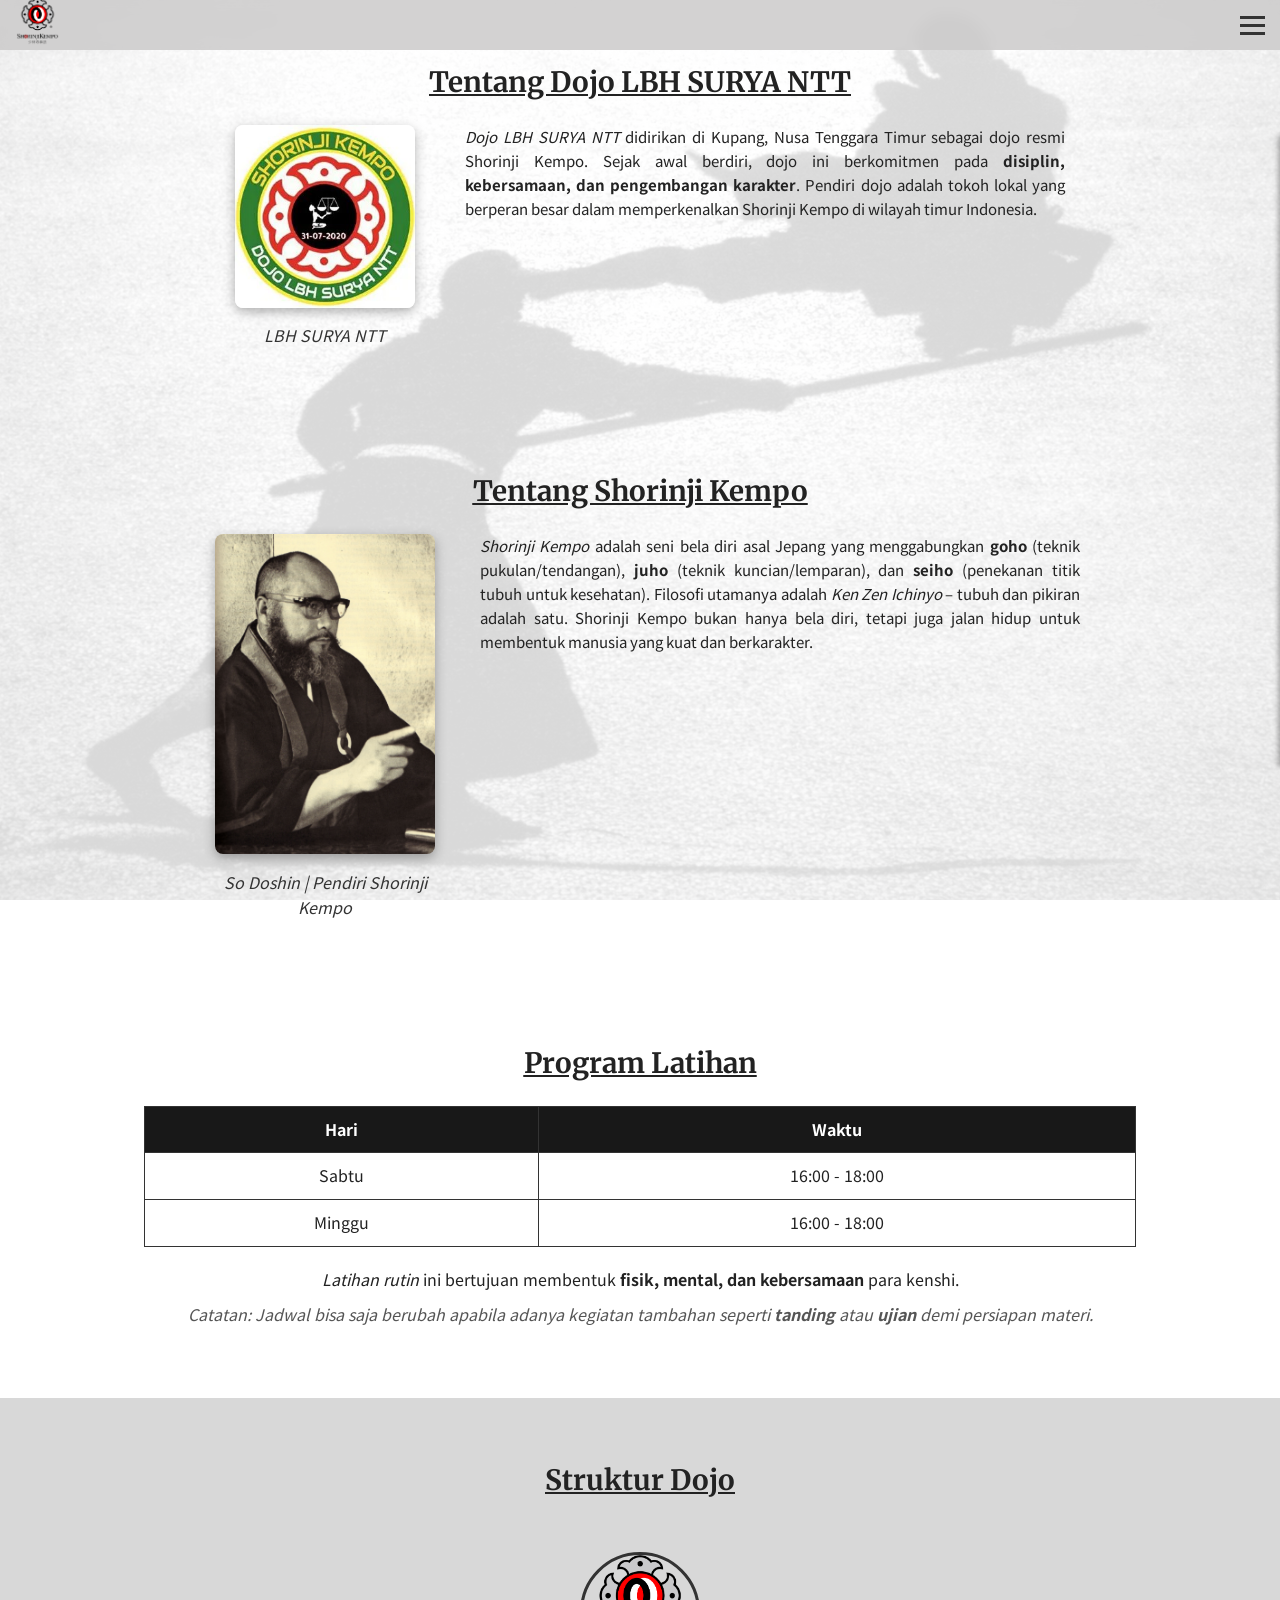
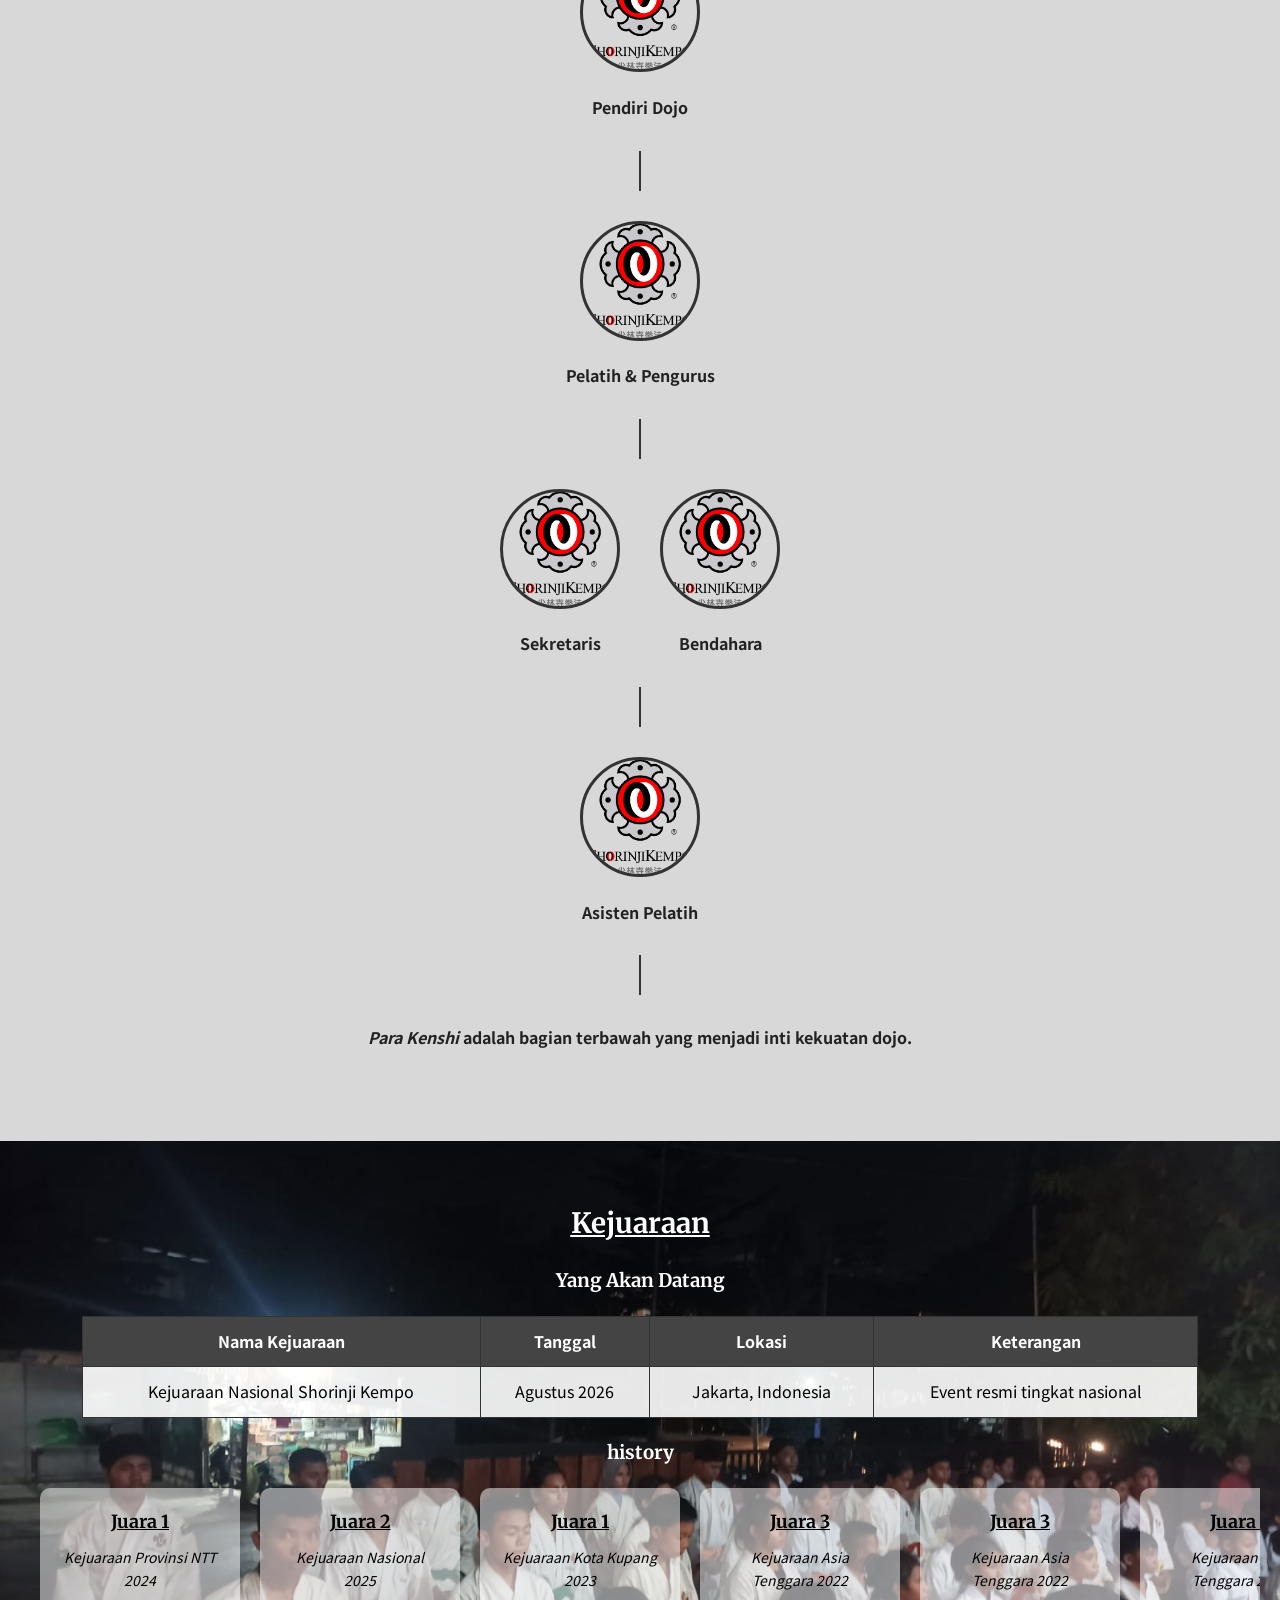
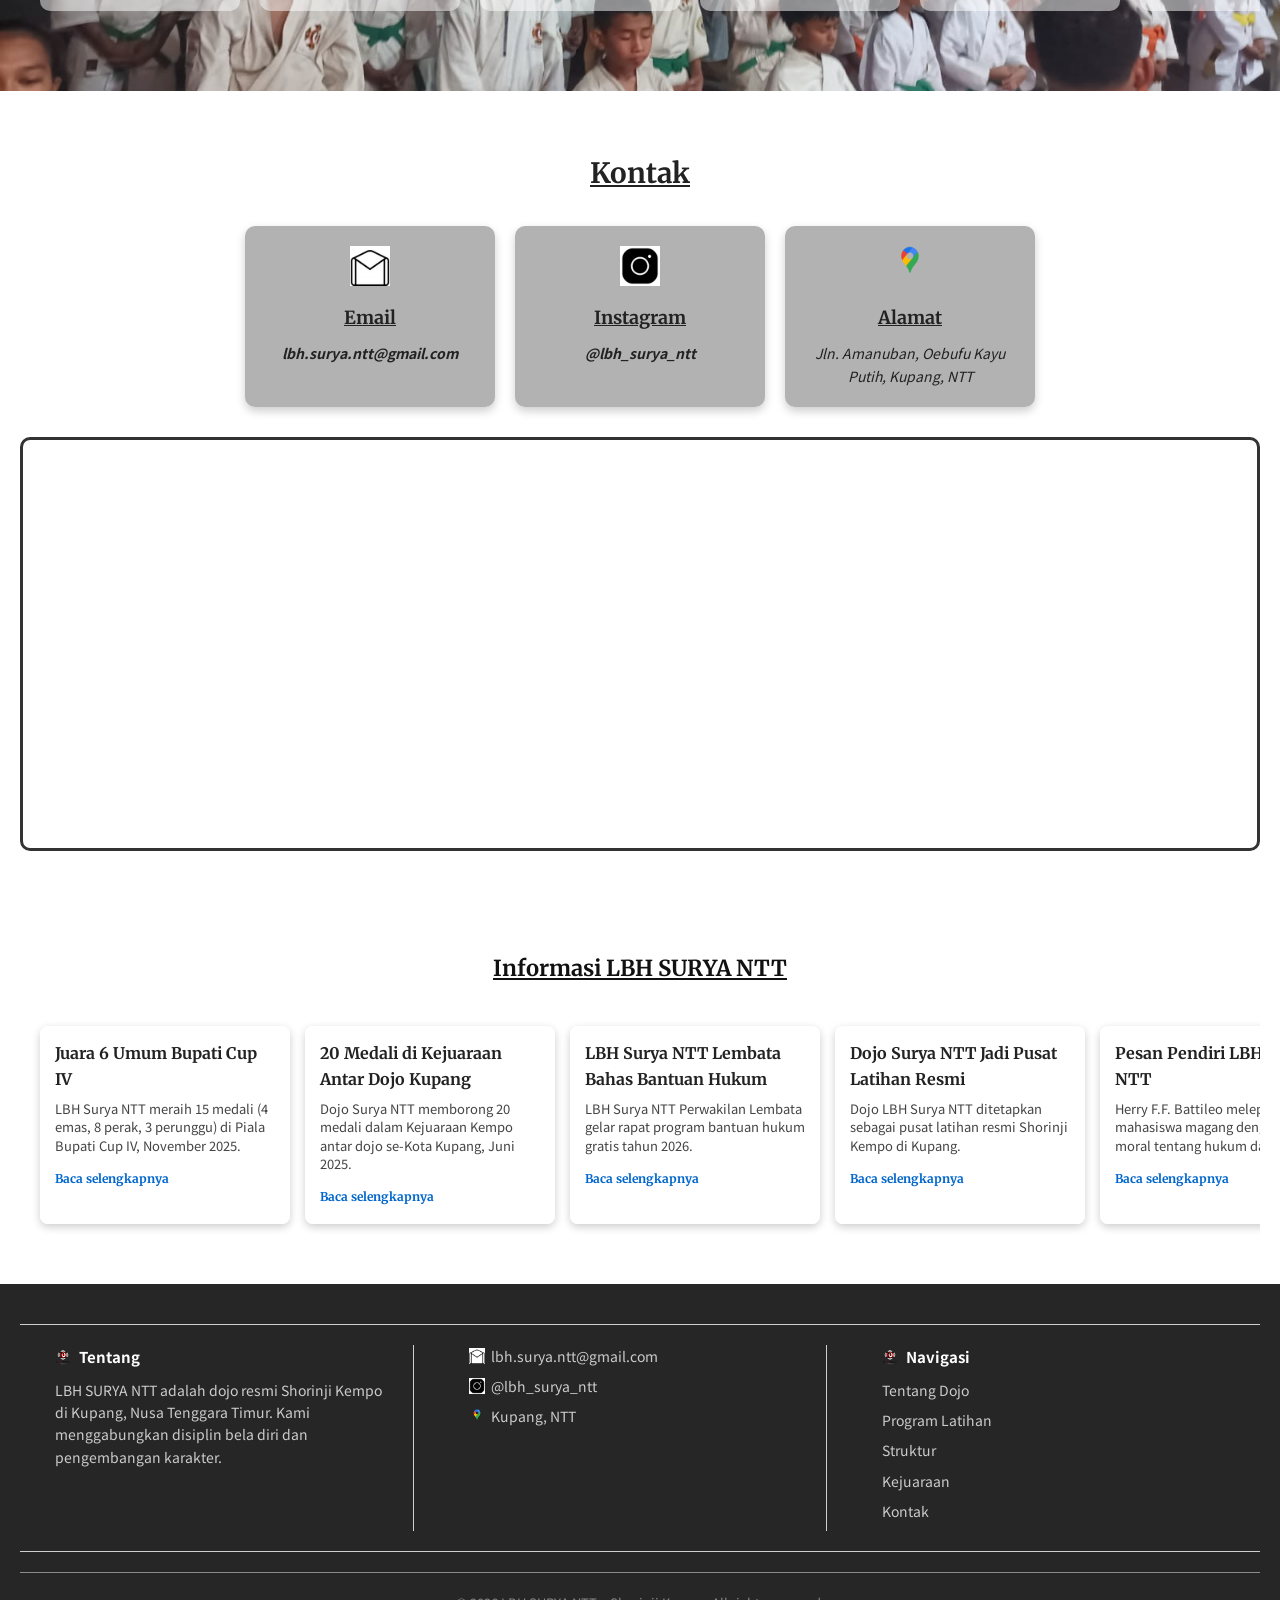
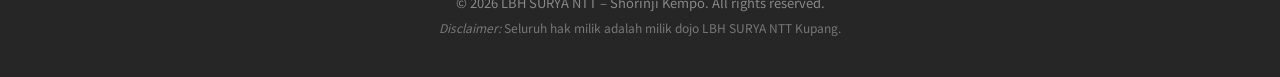
==== explore_dojo.html @ 1b609e1d "Upload web dojo LBH SURYA NTT" ====
<!DOCTYPE html>
<html lang="id">
<head>
  <meta charset="UTF-8">
  <meta name="viewport" content="width=device-width, initial-scale=1.0">
  <title>Explore Dojo - LBH SURYA NTT</title>
  <!-- SEO & Branding -->
<meta name="description" content="Dojo LBH SURYA NTT — Dojo resmi Shorinji Kempo di Kupang, Nusa Tenggara Timur. Showcase prestasi kejuaraan, latihan bela diri, filosofi Ken Zen Ichinyo, dan pengembangan karakter." />
<meta name="keywords" content="Dojo LBH SURYA NTT, Shorinji Kempo Kupang, Bela Diri NTT, Ken Zen Ichinyo, Kejuaraan Kempo, Latihan Bela Diri, Kupang, Nusa Tenggara Timur, Dojo Resmi, LBH Surya NTT" />
<meta name="author" content="LBH SURYA NTT Dojo" />
<meta name="robots" content="index, follow" />

<!-- SEO & Branding -->
<meta name="description" content="Dojo LBH SURYA NTT — Dojo resmi Shorinji Kempo di Kupang, Nusa Tenggara Timur. Showcase prestasi kejuaraan, latihan bela diri, filosofi Ken Zen Ichinyo, dan pengembangan karakter." />
<meta name="keywords" content="Dojo LBH SURYA NTT, Shorinji Kempo Kupang,shorinji kempo, Bela Diri NTT, Ken Zen Ichinyo, Kejuaraan Kempo, Latihan Bela Diri, Kupang, Nusa Tenggara Timur, LBH Surya NTT" />
<meta name="author" content="LBH SURYA NTT Dojo" />
<meta name="robots" content="index, follow" />

<!-- Open Graph -->
<meta property="og:title" content="Dojo LBH SURYA NTT | Shorinji Kempo Kupang" />
<meta property="og:description" content="Dojo resmi Shorinji Kempo di Kupang, NTT. Fokus pada disiplin, kebersamaan, pengembangan karakter, dan prestasi." />
<meta property="og:image" content="https://dojo-lbh-surya-ntt.github.io/assets/lbh_logo.jpg" />
<meta property="og:url" content="https://dojo-lbh-surya-ntt.github.io/" />
<meta property="og:type" content="website" />
<meta property="og:locale" content="id_ID" />
<meta property="og:site_name" content="Dojo LBH SURYA NTT" />

<!-- Twitter Card -->
<meta name="twitter:card" content="summary_large_image" />
<meta name="twitter:title" content="Dojo LBH SURYA NTT | Shorinji Kempo Kupang" />
<meta name="twitter:description" content="Dojo resmi Shorinji Kempo di Kupang, NTT. Latihan bela diri, filosofi Ken Zen Ichinyo, dan prestasi kejuaraan." />
<meta name="twitter:image" content="https://lbh-surya-ntt.github.io/assets/logo-lbh.png" />
<meta name="twitter:site" content="@LBHSURYA_NTT" />
<meta name="twitter:creator" content="@LBHSURYA_NTT" />

<!-- Lokasi Fisik -->
<meta name="geo.region" content="ID-NTT" />
<meta name="geo.placename" content="Kupang, Nusa Tenggara Timur" />
<meta name="geo.position" content="-10.1772;123.6070" />
<meta name="ICBM" content="-10.1772, 123.6070" />

<!-- Social Links -->
<link rel="me" href="https://instagram.com/lbh_surya_ntt" />
<link rel="me" href="https://facebook.com/lbh.surya.ntt" />
<link rel="me" href="https://youtube.com/@lbh_surya_ntt" />
<link rel="me" href="https://x.com/LBHSURYA_NTT" />

<script type="application/ld+json">
{
 "@context": "https://schema.org",
  "@type": "SportsClub",
  "@id": "https://dojo-lbh-surya-ntt.github.io/#dojo",
  "url": "https://dojo-lbh-surya-ntt.github.io/",
  "name": "Dojo LBH SURYA NTT",
  "alternateName": "LBH Surya NTT Dojo Shorinji Kempo",
  "description": "Dojo resmi Shorinji Kempo di Kupang, Nusa Tenggara Timur. Fokus pada disiplin, kebersamaan, pengembangan karakter, dan prestasi kejuaraan.",
  "logo": "https://dojo-lbh-surya-ntt.github.io/assets/lbh_logo.jpg",
  "image": "https://dojo-lbh-surya-ntt.github.io/assets/lbh_logo.jpg",
  
  "primaryImageOfPage": {
    "@type": "ImageObject",
    "url": "https://dojo-lbh-surya-ntt.github.io/assets/lbh_logo.jpg",
    "width": 1280,
    "height": 720,
    "caption": "Hero visual Dojo LBH Surya NTT"
  },
"keywords": [
    "Dojo LBH SURYA NTT",
    "Shorinji Kempo Kupang",
    "shorinji kempo",
    "Bela Diri NTT",
    "Ken Zen Ichinyo",
    "Kejuaraan Kempo",
    "Latihan Bela Diri",
    "Kupang",
    "Nusa Tenggara Timur",
    "kempo",
    "LBH Surya NTT"
  ],
  "founder": {
    "@type": "Person",
    "name": "Herry F.F. Battileo",
    "jobTitle": "Pendiri Dojo LBH Surya NTT",
    "sameAs": [
      "https://facebook.com/herry.battileo",
      "https://instagram.com/herry_battileo"
    ]
  },
  "inLanguage": ["id","en"],
  "isPartOf": {
    "@type": "WebSite",
    "@id": "https://dojo-lbh-surya-ntt.github.io/#website",
    "name": "Dojo LBH SURYA NTT Website",
    "url": "https://dojo-lbh-surya-ntt.github.io/"
  },
  "mainEntityOfPage": {
    "@type": "WebPage",
    "@id": "https://dojo-lbh-surya-ntt.github.io/#webpage",
    "url": "https://dojo-lbh-surya-ntt.github.io/",
    "name": "Profil Dojo LBH SURYA NTT"
  },
  "publisher": {
    "@type": "Organization",
    "name": "LBH Surya NTT",
    "logo": {
      "@type": "ImageObject",
      "url": "https://dojo-lbh-surya-ntt.github.io/assets/lbh_logo.png"
    }
  },
  "mainEntity": {
    "@type": "Organization",
    "name": "Dojo LBH SURYA NTT",
    "description": "Dojo resmi Shorinji Kempo di Kupang, NTT."
  },
  "address": {
    "@type": "PostalAddress",
    "streetAddress": "Jalan Amanuban, Oebufu Kayu Putih",
    "addressLocality": "Kupang",
    "addressRegion": "Nusa Tenggara Timur",
    "postalCode": "85111",
    "addressCountry": "ID"
  },
  "geo": {
    "@type": "GeoCoordinates",
    "latitude": -10.1772,
    "longitude": 123.6070
  },
  "contactPoint": {
    "@type": "ContactPoint",
    "contactType": "Customer Service",
    "email": "lbh.surya.ntt@gmail.com",
    "telephone": "+62-812-3456-7890",
    "areaServed": "ID",
    "availableLanguage": ["id","en"]
  },
  "sameAs": [
    "https://instagram.com/lbh_surya_ntt",
    "https://facebook.com/lbh.surya.ntt",
    "https://youtube.com/@lbh_surya_ntt",
    "https://x.com/LBHSURYA_NTT"
  ],
  "potentialAction": {
    "@type": "SearchAction",
    "target": "https://dojo-lbh-surya-ntt.github.io/?q={search_term_string}",
    "query-input": "required name=search_term_string"
  },
  "faq": {
    "@type": "FAQPage",
    "mainEntity": [
      {
        "@type": "Question",
        "name": "Apa itu Dojo LBH Surya NTT?",
        "acceptedAnswer": {
          "@type": "Answer",
          "text": "Dojo resmi Shorinji Kempo di Kupang, NTT yang berfokus pada disiplin, kebersamaan, dan pengembangan karakter."
        }
      },
      {
        "@type": "Question",
        "name": "Dimana lokasi dojo?",
        "acceptedAnswer": {
          "@type": "Answer",
          "text": "Dojo berlokasi di Jalan Amanuban, Oebufu Kayu Putih, Kupang, Nusa Tenggara Timur."
        }
      },
      {
        "@type": "Question",
        "name": "Apa filosofi utama Shorinji Kempo?",
        "acceptedAnswer": {
          "@type": "Answer",
          "text": "Ken Zen Ichinyo — tubuh dan pikiran adalah satu."
        }
      }
    ]
  },
  "event": {
    "@type": "Event",
    "name": "Kejuaraan Kempo Bupati Cup IV",
    "startDate": "2025-11-20",
    "endDate": "2025-11-22",
    "eventStatus": "https://schema.org/EventScheduled",
    "eventAttendanceMode": "https://schema.org/OfflineEventAttendanceMode",
    "location": {
      "@type": "Place",
      "name": "Kupang Sport Center",
      "address": {
        "@type": "PostalAddress",
        "streetAddress": "Kupang Sport Center",
        "addressLocality": "Kupang",
        "addressRegion": "Nusa Tenggara Timur",
        "postalCode": "85111",
        "addressCountry": "ID"
      }
    },
    "organizer": {
      "@type": "Organization",
      "name": "PERKEMI NTT"
    }
  }
}
</script>

  <link rel="icon" type="image/x-icon" href="./assets/logokempoimages4.png">
  <!-- Fonts -->
  <link rel="stylesheet" href="./css/explore_dojo.css">
</head>
<body>

  <!-- Header / Navbar -->
  <header>
    <nav class="navbar">
      <div class="logo">
        <img src="./assets/logorouge.png" alt="Logo Shorinji Kempo">
      </div>
      <div class="hamburger" onclick="toggleSidebar()">
        <span></span>
        <span></span>
        <span></span>
      </div>
    </nav>

    <aside id="sidebar" class="sidebar">
  <ul>
    <li><a href="index.html">Home</a></li>
    <li><a href="#tentang">Tentang Dojo</a></li>
    <li><a href="#shorinji">Tentang Shorinji Kempo</a></li>
    <li><a href="#program">Program Latihan</a></li>
    <li><a href="#struktur">Struktur</a></li>
    <li><a href="#kejuaraan">Kejuaraan</a></li>
    <li><a href="#kontak">Kontak</a></li>
    <li><a href="#informasi">Informasi</a></li>
  </ul>
</aside>

  </header>

  <!-- Section 1: Tentang Dojo -->
<section id="tentang" class="section white-transparent">
  <h2><u><b>Tentang Dojo LBH SURYA NTT</b></u></h2>
  
  <div class="dojo-container">
    <!-- Logo Dojo -->
    <div class="dojo-left">
      <img src="./assets/lbh_logo.jpg" alt="Logo LBH Surya NTT" class="dojo-logo">
      <p class="logo-caption">LBH SURYA NTT</p>
    </div>
    
    <!-- Teks Tentang -->
    <div class="dojo-right">
      <p><em>Dojo LBH SURYA NTT</em> didirikan di Kupang, Nusa Tenggara Timur sebagai dojo resmi Shorinji Kempo. 
      Sejak awal berdiri, dojo ini berkomitmen pada <b>disiplin, kebersamaan, dan pengembangan karakter</b>. 
      Pendiri dojo adalah tokoh lokal yang berperan besar dalam memperkenalkan Shorinji Kempo di wilayah timur Indonesia.</p>
    </div>
  </div>
</section>


  <!-- Section 2: Tentang Shorinji Kempo -->
<section id="shorinji" class="section white-transparent">
  <h2><u><b>Tentang Shorinji Kempo</b></u></h2>
  
  <div class="shorinji-container">
    <!-- Foto Pendiri -->
    <div class="shorinji-left">
      <img src="./assets/doshin_so.jpg" alt="Kaiso So Doshin" class="founder-photo">
      <p class="founder-caption">So Doshin | Pendiri Shorinji Kempo</p>
    </div>
    
    <!-- Teks Tentang -->
    <div class="shorinji-right">
      <p><em>Shorinji Kempo</em> adalah seni bela diri asal Jepang yang menggabungkan 
        <b>goho</b> (teknik pukulan/tendangan), 
        <b>juho</b> (teknik kuncian/lemparan), dan 
        <b>seiho</b> (penekanan titik tubuh untuk kesehatan). 
        Filosofi utamanya adalah <em>Ken Zen Ichinyo</em> – tubuh dan pikiran adalah satu. 
        Shorinji Kempo bukan hanya bela diri, tetapi juga jalan hidup untuk membentuk manusia yang kuat dan berkarakter.
      </p>
    </div>
  </div>
</section>


  <!-- Section 3: Program Latihan -->
<section id="program" class="section white">
  <h2><u><b>Program Latihan</b></u></h2>
  <table>
    <tr><th>Hari</th><th>Waktu</th></tr>
    <tr><td>Sabtu</td><td>16:00 - 18:00</td></tr>
    <tr><td>Minggu</td><td>16:00 - 18:00</td></tr>
  </table>

  <div class="program-notes">
    <p><em>Latihan rutin</em> ini bertujuan membentuk <b>fisik, mental, dan kebersamaan</b> para kenshi.</p>
    <p class="note"><em>Catatan:</em> Jadwal bisa saja berubah apabila adanya kegiatan tambahan seperti <b>tanding</b> atau <b>ujian</b> demi persiapan materi.</p>
  </div>
</section>


  <!-- Section 4: Struktur -->
<section id="struktur" class="section grey-transparent">
  <h2><u><b>Struktur Dojo</b></u></h2>
  
  <div class="org-chart">
    <!-- Pendiri -->
    <div class="level founder">
      <div class="card">
        <img src="./assets/logorouge.png" alt="Pendiri" class="circle">
        <p><b>Pendiri Dojo</b></p>
      </div>
    </div>

    <!-- Pelatih & Pengurus -->
    <div class="connector"></div>
    <div class="level leader">
      <div class="card">
        <img src="./assets/logorouge.png" alt="Pelatih" class="circle">
        <p><b>Pelatih & Pengurus</b></p>
      </div>
    </div>

    <!-- Sekretaris & Bendahara -->
    <div class="connector"></div>
    <div class="level staff">
      <div class="card">
        <img src="./assets/logorouge.png" alt="Sekretaris" class="circle">
        <p><b>Sekretaris</b></p>
      </div>
      <div class="card">
        <img src="./assets/logorouge.png" alt="Bendahara" class="circle">
        <p><b>Bendahara</b></p>
      </div>
    </div>

    <!-- Asisten Pelatih -->
    <div class="connector"></div>
    <div class="level assistant">
      <div class="card">
        <img src="./assets/logokempoimages4.png" alt="Asisten Pelatih" class="circle">
        <p><b>Asisten Pelatih</b></p>
      </div>
    </div>

    <!-- Para Kenshi -->
    <div class="connector"></div>
    <div class="level kenshi">
      <p><em>Para Kenshi</em> adalah bagian terbawah yang menjadi inti kekuatan dojo.</p>
    </div>
  </div>
</section>

  <!-- Section 5: Kejuaraan -->
<section id="kejuaraan" class="section image-bg">
  <h2><u><b>Kejuaraan</b></u></h2>
  <h3>Yang Akan Datang</h3>
  <table class="official-table">
    <thead>
      <tr>
        <th>Nama Kejuaraan</th>
        <th>Tanggal</th>
        <th>Lokasi</th>
        <th>Keterangan</th>
      </tr>
    </thead>
    <tbody>
      <tr>
        <td>Kejuaraan Nasional Shorinji Kempo</td>
        <td>Agustus 2026</td>
        <td>Jakarta, Indonesia</td>
        <td>Event resmi tingkat nasional</td>
      </tr>
    </tbody>
  </table>

  <!-- History Juara -->
  <h3>history</h3>
  <div class="hall-of-fame">
    <div class="hof-card">
      <h4>Juara 1</h4>
      <p>Kejuaraan Provinsi NTT 2024</p>
    </div>
    <div class="hof-card">
      <h4>Juara 2</h4>
      <p>Kejuaraan Nasional 2025</p>
    </div>
    <div class="hof-card">
      <h4>Juara 1</h4>
      <p>Kejuaraan Kota Kupang 2023</p>
    </div>
    <div class="hof-card">
      <h4>Juara 3</h4>
      <p>Kejuaraan Asia Tenggara 2022</p>
    </div>
    <div class="hof-card">
      <h4>Juara 3</h4>
      <p>Kejuaraan Asia Tenggara 2022</p>
    </div>
    <div class="hof-card">
      <h4>Juara 3</h4>
      <p>Kejuaraan Asia Tenggara 2022</p>
    </div>
    <div class="hof-card">
      <h4>Juara 3</h4>
      <p>Kejuaraan Asia Tenggara 2022</p>
    </div>
    <div class="hof-card">
      <h4>Juara 3</h4>
      <p>Kejuaraan Asia Tenggara 2022</p>
    </div>
    <div class="hof-card">
      <h4>Juara 3</h4>
      <p>Kejuaraan Asia Tenggara 2022</p>
    </div>
    <div class="hof-card">
      <h4>Juara 3</h4>
      <p>Kejuaraan Asia Tenggara 2022</p>
    </div>
    <div class="hof-card">
      <h4>Juara 3</h4>
      <p>Kejuaraan Asia Tenggara 2022</p>
    </div>
    <div class="hof-card">
      <h4>Juara 3</h4>
      <p>Kejuaraan Asia Tenggara 2022</p>
    </div>
    <div class="hof-card">
      <h4>Juara 3</h4>
      <p>Kejuaraan Asia Tenggara 2022</p>
    </div>
  </div>
</section>


 <!-- Section 6: Kontak -->
<section id="kontak" class="section white-transparent">
  <h2><u><b>Kontak</b></u></h2>
  
  <div class="contact-container">
    <div class="contact-card">
      <img src="./assets/gmil.gif" alt="Email Logo" class="icon">
      <h3>Email</h3>
      <p><b>lbh.surya.ntt@gmail.com</b></p>
    </div>
    <div class="contact-card">
      <img src="./assets/iglogo.gif" alt="Instagram Logo" class="icon">
      <h3>Instagram</h3>
      <p><b>@lbh_surya_ntt</b></p>
    </div>
    <div class="contact-card">
      <img src="./assets/giphy.gif" alt="Maps Logo" class="icon">
      <h3>Alamat</h3>
      <p><em>Jln. Amanuban, Oebufu Kayu Putih, Kupang, NTT</em></p>
    </div>
  </div>

  <!-- Google Maps Embed -->
  <div class="maps-container">
    <iframe 
      src="https://www.google.com/maps/embed?pb=!1m14!1m12!1m3!1d202.93646292724233!2d123.62682938187606!3d-10.175758560079114!2m3!1f0!2f0!3f0!3m2!1i1024!2i768!4f13.1!5e1!3m2!1sen!2sid!4v1780384651516!5m2!1sen!2sid" 
      width="100%" height="400" style="border:0;" allowfullscreen="" loading="lazy" 
      referrerpolicy="no-referrer-when-downgrade">
    </iframe>
  </div>
</section>









  <!-- Section 7: Informasi -->
<section id="informasi" class="section white">
  <h2><u><b>Informasi LBH SURYA NTT</b></u></h2>
  
  <div class="news-showcase">
    <!-- Card Berita 1 -->
    <div class="news-card">
      <h4>Juara 6 Umum Bupati Cup IV</h4>
      <p>LBH Surya NTT meraih 15 medali (4 emas, 8 perak, 3 perunggu) di Piala Bupati Cup IV, November 2025.</p>
      <a href="https://liputanntt.com/dojo-lbh-surya-ntt-bupati-cup-iv" target="_blank" rel="noopener noreferrer">Baca selengkapnya</a>
    </div>

    <!-- Card Berita 2 -->
    <div class="news-card">
      <h4>20 Medali di Kejuaraan Antar Dojo Kupang</h4>
      <p>Dojo Surya NTT memborong 20 medali dalam Kejuaraan Kempo antar dojo se-Kota Kupang, Juni 2025.</p>
      <a href="https://tvri.ntt/dojo-surya-ntt-20-medali" target="_blank" rel="noopener noreferrer">Baca selengkapnya</a>
    </div>

    <!-- Card Berita 3 -->
    <div class="news-card">
      <h4>LBH Surya NTT Lembata Bahas Bantuan Hukum</h4>
      <p>LBH Surya NTT Perwakilan Lembata gelar rapat program bantuan hukum gratis tahun 2026.</p>
      <a href="https://wartanusantara.com/lbh-surya-ntt-lembata" target="_blank" rel="noopener noreferrer">Baca selengkapnya</a>
    </div>

    <!-- Card Berita 4 -->
    <div class="news-card">
      <h4>Dojo Surya NTT Jadi Pusat Latihan Resmi</h4>
      <p>Dojo LBH Surya NTT ditetapkan sebagai pusat latihan resmi Shorinji Kempo di Kupang.</p>
      <a href="https://kupangpost.com/dojo-surya-ntt-pusat-latihan" target="_blank" rel="noopener noreferrer">Baca selengkapnya</a>
    </div>

    <!-- Card Berita 5 -->
    <div class="news-card">
      <h4>Pesan Pendiri LBH Surya NTT</h4>
      <p>Herry F.F. Battileo melepas mahasiswa magang dengan pesan moral tentang hukum dan nurani.</p>
      <a href="https://nttnews.id/pesan-pendiri-lbh-surya-ntt" target="_blank" rel="noopener noreferrer">Baca selengkapnya</a>
    </div>

    <!-- Card Berita 6 -->
    <div class="news-card">
      <h4>LBH Surya NTT Tangani Kasus Kredit Macet</h4>
      <p>LBH Surya NTT Lembata menangani kasus kredit macet Kopdit Obor Mas, Maret 2026.</p>
      <a href="https://wartanusantara.com/lbh-surya-ntt-kredit-macet" target="_blank" rel="noopener noreferrer">Baca selengkapnya</a>
    </div>

    <!-- Card Berita 7 -->
    <div class="news-card">
      <h4>LBH Surya NTT Sosialisasi Hukum di Sekolah</h4>
      <p>Program sosialisasi hukum kepada siswa SMP dan SMA di Lembata untuk cegah pelanggaran hukum.</p>
      <a href="https://wartanusantara.com/lbh-surya-ntt-sosialisasi" target="_blank" rel="noopener noreferrer">Baca selengkapnya</a>
    </div>

    <!-- Card Berita 8 -->
    <div class="news-card">
      <h4>Dojo Surya NTT di PON XXII</h4>
      <p>Atlet LBH Surya NTT diproyeksikan ikut PON XXII 2028 mewakili NTT.</p>
      <a href="https://tvri.ntt/dojo-surya-ntt-pon-xxii" target="_blank" rel="noopener noreferrer">Baca selengkapnya</a>
    </div>

    <!-- Card Berita 9 -->
    <div class="news-card">
      <h4>LBH Surya NTT Dukung Generasi Muda</h4>
      <p>Program pembinaan karakter melalui Shorinji Kempo di Kupang.</p>
      <a href="https://kupangpost.com/lbh-surya-ntt-generasi-muda" target="_blank" rel="noopener noreferrer">Baca selengkapnya</a>
    </div>

    <!-- Card Berita 10 -->
    <div class="news-card">
      <h4>LBH Surya NTT Tangani Kasus Tanah</h4>
      <p>LBH Surya NTT Lembata menangani sengketa tanah masyarakat, Maret 2026.</p>
      <a href="https://wartanusantara.com/lbh-surya-ntt-kasus-tanah" target="_blank" rel="noopener noreferrer">Baca selengkapnya</a>
    </div>

    <!-- Card Berita 11 -->
    <div class="news-card">
      <h4>LBH Surya NTT Juara Embu Beregu</h4>
      <p>Tim beregu dojo LBH Surya NTT meraih juara di kategori Embu Beregu Campuran.</p>
      <a href="https://liputanntt.com/lbh-surya-ntt-embu-beregu" target="_blank" rel="noopener noreferrer">Baca selengkapnya</a>
    </div>

    <!-- Card Berita 12 -->
    <div class="news-card">
      <h4>LBH Surya NTT Juara Randori</h4>
      <p>Kenshi LBH Surya NTT meraih juara di kelas Randori putra dan putri.</p>
      <a href="https://liputanntt.com/lbh-surya-ntt-randori" target="_blank" rel="noopener noreferrer">Baca selengkapnya</a>
    </div>

    <!-- Card Berita 13 -->
    <div class="news-card">
      <h4>LBH Surya NTT Dukung PERKEMI NTT</h4>
      <p>Dojo Surya NTT aktif mendukung program PERKEMI NTT dalam pembinaan atlet.</p>
      <a href="https://tvri.ntt/lbh-surya-ntt-perkemi" target="_blank" rel="noopener noreferrer">Baca selengkapnya</a>
    </div>

    <!-- Card Berita 14 -->
    <div class="news-card">
      <h4>LBH Surya NTT Gelar Latihan Bersama</h4>
      <p>Latihan bersama antar dojo di Kupang untuk persiapan kejuaraan nasional.</p>
      <a href="https://kupangpost.com/lbh-surya-ntt-latihan-bersama" target="_blank" rel="noopener noreferrer">Baca selengkapnya</a>
    </div>

    <!-- Card Berita 15 -->
    <div class="news-card">
      <h4>LBH Surya NTT Eksis di Media</h4>
      <p>Dojo LBH Surya NTT sering diberitakan media lokal sebagai dojo aktif dan berprestasi.</p>
      <a href="https://liputanntt.com/lbh-surya-ntt-media" target="_blank" rel="noopener noreferrer">Baca selengkapnya</a>
    </div>
  </div>
</section>










 <!-- Footer -->
<footer class="footer">
  <div class="footer-container">
    <!-- Tentang -->
    <div class="footer-section">
      <h3><img src="./assets/logorouge.png" alt="Info" class="footer-icon"> Tentang</h3>
      <p>LBH SURYA NTT adalah dojo resmi Shorinji Kempo di Kupang, Nusa Tenggara Timur. Kami menggabungkan disiplin bela diri dan pengembangan karakter.</p>
    </div>

    <!-- Kontak -->
    <div class="footer-section">
      <p><img src="./assets/gmil.gif" alt="Email" class="footer-icon"> lbh.surya.ntt@gmail.com</p>
      <p><img src="./assets/iglogo.gif" alt="Instagram" class="footer-icon"> @lbh_surya_ntt</p>
      <p><img src="./assets/giphy.gif" alt="Maps" class="footer-icon"> Kupang, NTT</p>
    </div>

    <!-- Navigasi -->
    <div class="footer-section">
      <h3><img src="./assets/logorouge.png" alt="Nav" class="footer-icon"> Navigasi</h3>
      <ul>
        <li><a href="#tentang">Tentang Dojo</a></li>
        <li><a href="#program">Program Latihan</a></li>
        <li><a href="#struktur">Struktur</a></li>
        <li><a href="#kejuaraan">Kejuaraan</a></li>
        <li><a href="#kontak">Kontak</a></li>
      </ul>
    </div>
  </div>

  <!-- Garis pemisah bawah -->
  <hr class="footer-divider">

  <div class="footer-bottom">
    <p>© 2026 LBH SURYA NTT – Shorinji Kempo. All rights reserved.</p>
    <p class="disclaimer"><em>Disclaimer:</em> Seluruh hak milik adalah milik dojo LBH SURYA NTT Kupang.</p>
  </div>
</footer>



  <script src="./js/explore_dojo.js"></script>
</body>
---- css/explore_dojo.css ----
/* =========================
   Import Fonts
========================= */
@import url('https://fonts.googleapis.com/css2?family=Merriweather:wght@300;400;700&family=Noto+Sans+JP:wght@300;400;500&display=swap');

/* =========================
   Global Reset & Base
========================= */
* {
  margin: 0;
  padding: 0;
  box-sizing: border-box;
}

body {
  font-family: 'Merriweather', serif;
  color: #222;
  line-height: 1.6;
  background: url('../assets/back.png') no-repeat center center fixed;
  background-size: cover;
}

/* =========================
   Navbar & Sidebar
========================= */
.navbar {
  position: fixed;        
  top: 0;
  left: 0;
  width: 100%;
  display: flex;
  justify-content: space-between;
  align-items: center;
  background: rgba(204, 203, 203, 0.85);
  padding: 6px 15px;      
  height: 50px;           
  z-index: 1000;
  box-shadow: 0 2px 5px rgba(0,0,0,0.2);
 -webkit-backdrop-filter: blur(6px);
  backdrop-filter: blur(6px);
}

.navbar a {
  font-size: 14px;        
  padding: 5px 10px;
  color: #000;
  text-decoration: none;
}

.navbar a:hover {
  color: #333;
}


.logo img {
  height: 50px;
}

.hamburger {
  cursor: pointer;
  display: flex;
  flex-direction: column;
  gap: 5px;
}

.hamburger span {
  width: 25px;
  height: 3px;
  background: #333;
}

/* Sidebar */
.sidebar {
  position: fixed;
  top: 50%;               
  right: -300px;          
  transform: translateY(-50%); 
  width: 300px;
  background: rgba(255,255,255,0.8);
  box-shadow: -2px 0 5px rgba(0,0,0,0.3);
  transition: right 0.3s ease;
  padding: 40px 20px;
  z-index: 999;
  text-align: center;     
}

.sidebar.active {
  right: 0;               
}

.sidebar ul {
  list-style: none;
}

.sidebar ul li {
  margin: 20px 0;
}

.sidebar ul li a {
  text-decoration: none;
  font-weight: bold;
  color: #333;
  display: block;
  padding: 10px;
  border-bottom: 1px solid #ccc;
}


/* =========================
   Sections
========================= */
.section {
  padding: 60px 20px;
}

.section h2 {
  font-size: 28px;
  margin-bottom: 20px;
  text-align: center;
  font-weight: 700;
  text-decoration: underline;
}

.section p, .section table, .section ul {
  font-family: 'Noto Sans JP', sans-serif;
  font-size: 16px;
}

/* Section Tentang Dojo */
.dojo-container {
  display: flex;
  align-items: flex-start;
  justify-content: center;
  gap: 30px;
  flex-wrap: wrap; /* responsif */
  margin-top: 20px;
}

.dojo-left {
  text-align: center;
  flex: 0 0 220px;
}

.dojo-logo {
  width: 100%;
  max-width: 180px;
  border-radius: 8px;
  box-shadow: 0 4px 12px rgba(0,0,0,0.3);
}

.logo-caption {
  margin-top: 8px;
  font-size: 14px;
  font-style: italic;
  color: #333;
}

.dojo-right {
  flex: 1;
  max-width: 600px;
  text-align: justify;
}

.dojo-right p {
  font-size: 15px;
  line-height: 1.6;
  color: #222;
}


/* Section Shorinji Kempo */
.shorinji-container {
  display: flex;
  align-items: flex-start;
  justify-content: center;
  gap: 30px;
  flex-wrap: wrap; /* biar responsif */
  margin-top: 20px;
}

.shorinji-left {
  text-align: center;
  flex: 0 0 250px;
}

.founder-photo {
  width: 100%;
  max-width: 220px;
  border-radius: 8px;
  box-shadow: 0 4px 12px rgba(0,0,0,0.3);
}

.founder-caption {
  margin-top: 8px;
  font-size: 14px;
  font-style: italic;
  color: #333;
}

.shorinji-right {
  flex: 1;
  max-width: 600px;
  text-align: justify;
}

.shorinji-right p {
  font-size: 15px;
  line-height: 1.6;
  color: #222;
}


/* Background Variations */
.white-transparent {
  background: rgba(255,255,255,0.85);
}

.white {
  background: #fff;
}

.grey-transparent {
  background: rgba(200,200,200,0.7);
}

.image-bg {
  background: url('../assets/juara2.jpg') no-repeat center center/cover;
  color: #fff;
}

/* =========================
   Section Kejuaraan
========================= */
#kejuaraan {
  color: #fff;
  text-align: center;
}

/* Table Resmi */
.official-table {
  width: 90%;
  margin: 20px auto;
  border-collapse: collapse;
  background: rgba(255,255,255,0.9);
  color: #000;
}

.official-table th, .official-table td {
  border: 1px solid #333;
  padding: 12px;
  text-align: center;
}

.official-table th {
  background: #444;
  color: #fff;
  font-weight: bold;
}

/* Hall of Fame */
.hall-of-fame {
  display: flex;
  gap: 20px;
  overflow-x: auto;
  padding: 20px;
  scrollbar-width: thin;
  scrollbar-color: #888 #222;
}

.hall-of-fame::-webkit-scrollbar {
  height: 8px;
}

.hall-of-fame::-webkit-scrollbar-thumb {
  background: #888;
  border-radius: 4px;
}

.hof-card {
  flex: 0 0 200px;
  background: rgba(255,255,255,0.5);
  color: #000;
  padding: 20px;
  border-radius: 10px;
  text-align: center;
  transition: transform 0.3s ease, box-shadow 0.3s ease;
  position: relative;
}

.hof-card:hover {
  transform: scale(1.1);
  box-shadow: 0 5px 15px rgba(0,0,0,0.5);
  z-index: 10;
}

.hof-card h4 {
  font-size: 18px;
  margin-bottom: 10px;
  font-weight: bold;
  text-decoration: underline;
}

.hof-card p {
  font-size: 14px;
  font-style: italic;
}



.program-notes {
  text-align: center;       
  margin-top: 20px;
}

.program-notes p {
  font-family: 'Noto Sans JP', sans-serif;
  font-size: 16px;
  margin: 10px 0;
}

.program-notes .note {
  font-style: italic;
  color: #555;
}

/* Struktur Dojo - Org Chart */
.org-chart {
  display: flex;
  flex-direction: column;
  align-items: center;
  position: relative;
}

.level {
  display: flex;
  justify-content: center;
  gap: 40px;
  margin: 30px 0;
  position: relative;
}

.card {
  text-align: center;
}

.circle {
  width: 120px;
  height: 120px;
  border-radius: 50%;
  object-fit: cover;
  border: 3px solid #333;
  margin-bottom: 10px;
}

/* Connector garis antar level */
.connector {
  width: 2px;
  height: 40px;
  background: #333;
  margin: 0 auto;
}

/* Styling teks */
.level p {
  font-family: 'Noto Sans JP', sans-serif;
  font-size: 16px;
  font-weight: bold;
}

/* Tambahan efek */
.org-chart .card p {
  margin-top: 5px;
}

.org-chart .level.staff .card {
  flex: 1;
  max-width: 150px;
}


/* =========================
   Tables
========================= */
table {
  width: 80%;
  margin: 20px auto;
  border-collapse: collapse;
}

table th, table td {
  border: 1px solid #333;
  padding: 10px;
  text-align: center;
}

table th {
  background: #181818;
  color: #fff;
}

/* =========================
   Struktur Grid
========================= */
.struktur-grid {
  display: flex;
  flex-wrap: wrap;
  justify-content: center;
  gap: 30px;
}

.card {
  text-align: center;
}

.circle {
  width: 120px;
  height: 120px;
  border-radius: 50%;
  object-fit: cover;
  border: 3px solid #333;
}

/* Section Kontak */
#kontak {
  text-align: center;
}

.contact-container {
  display: flex;
  justify-content: center;
  flex-wrap: wrap;
  gap: 20px;
  margin: 30px 0;
}

.contact-card {
  background: rgba(103, 102, 102, 0.5);
  border-radius: 10px;
  padding: 20px;
  width: 250px;
  box-shadow: 0 4px 10px rgba(0,0,0,0.2);
  transition: transform 0.3s ease, box-shadow 0.3s ease;
}

.contact-card:hover {
  transform: scale(1.05);
  box-shadow: 0 6px 15px rgba(0,0,0,0.3);
}

.contact-card .icon {
  width: 40px;
  height: 40px;
  margin-bottom: 10px;
}

.contact-card h3 {
  font-size: 18px;
  margin-bottom: 10px;
  text-decoration: underline;
}

.contact-card p {
  font-size: 14px;
  font-style: italic;
}

.maps-container {
  margin-top: 30px;
  border: 3px solid #333;
  border-radius: 10px;
  overflow: hidden;
}




/* =========================
   Section Informasi
========================= */
#informasi {
  text-align: center;
  padding: 40px 20px;
}

#informasi h2 {
  font-size: 22px;
  margin-bottom: 20px;
  color: #111;
}

/* Container showcase berita */
.news-showcase {
  display: flex;
  gap: 15px;
  overflow-x: auto;
  padding: 20px;
  scrollbar-width: thin;
  scrollbar-color: #888 #eee;
}

.news-showcase::-webkit-scrollbar {
  height: 8px;
}

.news-showcase::-webkit-scrollbar-thumb {
  background: #888;
  border-radius: 4px;
}

/* Card berita */
.news-card {
  flex: 0 0 250px;              
  background: rgba(255,255,255,0.95);
  color: #000;
  padding: 15px;
  border-radius: 8px;
  box-shadow: 0 3px 8px rgba(0,0,0,0.2);
  transition: transform 0.3s ease, box-shadow 0.3s ease;
  text-align: left;
}

.news-card:hover {
  transform: scale(1.05);
  box-shadow: 0 6px 15px rgba(0,0,0,0.3);
  z-index: 10;
}

/* Judul berita */
.news-card h4 {
  font-size: 16px;
  margin-bottom: 8px;
  font-weight: bold;
  color: #222;
}

/* Ringkasan berita */
.news-card p {
  font-size: 13px;
  margin-bottom: 10px;
  line-height: 1.4;
  color: #444;
}

/* Link berita */
.news-card a {
  font-size: 12px;
  color: #0066cc;
  text-decoration: none;
  font-weight: bold;
}

.news-card a:hover {
  text-decoration: underline;
  color: #004499;
}





/* Footer */
.footer {
  background: rgba(0,0,0,0.85); 
  color: #ccc;
  padding: 40px 20px;
  font-family: 'Noto Sans JP', sans-serif;
  font-size: 14px; 
}

.footer-container {
  display: flex;
  justify-content: space-between;
  flex-wrap: wrap;
  border-top: 1px solid #d0cfcf;
  border-bottom: 1px solid #d0cfcf;
  padding: 20px 0;
}

.footer-section {
  flex: 1;
  min-width: 200px;
  margin: 0 20px;
  border-right: 1px solid #d0cfcf;
  padding: 0 15px;
}

.footer-section:last-child {
  border-right: none;
}

.footer-section h3 {
  margin-bottom: 10px;
  color: #fff;
  font-size: 15px;
  font-weight: bold;
  display: flex;
  align-items: center;
  gap: 8px;
}

.footer-section p,
.footer-section ul li {
  display: flex;
  align-items: center;
  gap: 6px;
  margin-bottom: 8px;
}

.footer-section ul {
  list-style: none;
  padding: 0;
}

.footer-section ul li a {
  color: #ccc;
  text-decoration: none;
  font-size: 14px;
}

.footer-section ul li a:hover {
  color: #fff;
}

/* Ikon kecil */
.footer-icon {
  width: 16px;
  height: 16px;
}

/* Garis pemisah bawah */
.footer-divider {
  border: none;
  border-top: 1px solid #8d8b8b;
  margin: 20px 0;
}

/* Footer bottom */
.footer-bottom {
  text-align: center;
  font-size: 13px;
  color: #888;
}

.footer-bottom .disclaimer {
  font-size: 12px;
  margin-top: 5px;
  color: #777;
}




/* =========================
   Responsive Media Queries
========================= */

/* Tablet (≤1024px) */
@media (max-width: 1024px) {
  .navbar {
    padding: 8px 15px;
    height: 50px;
  }
  .navbar a {
    font-size: 13px;
    padding: 5px 8px;
  }

  .dojo-container,
  .shorinji-container {
    flex-direction: row;
    gap: 20px;
  }

  .footer-container {
    flex-direction: row;
    gap: 20px;
  }
}

/* Mobile (≤768px) */
@media (max-width: 768px) {
  .navbar {
    flex-direction: row;          
    justify-content: space-between; 
    align-items: center;          
    padding: 8px 12px;
    gap: 15px;
  }
  .navbar a {
    font-size: 12px;
    padding: 4px 6px;
  }
  .logo {
    flex: 0 0 auto;               
  }
  .logo img {
    height: 40px;                
  }
  .hamburger {
    flex: 0 0 auto;               
    margin-left: auto;            
  }

  .dojo-container,
  .shorinji-container {
    flex-direction: column;
    align-items: center;
    text-align: center;
  }

  .dojo-right,
  .shorinji-right {
    max-width: 100%;
    text-align: justify;
  }

  .contact-container {
    flex-direction: column;
    align-items: center;
  }

  .footer-container {
    flex-direction: column;       
    align-items: center;          
    text-align: center;           
    gap: 20px;
  }
  .footer-section {
    border-right: none;           
    border-bottom: 1px solid #333;
    padding-bottom: 15px;
    margin: 0;                    
    width: 100%;                 
    max-width: 400px;  
  }
  .footer-section h3,
  .footer-section p,
  .footer-section ul li {
    justify-content: center;      
  }
  .footer-section:last-child {
    border-bottom: none;
  }
  .footer-bottom {
    text-align: center;
    margin-top: 20px;
  }
}

/* Small Mobile (≤480px) */
@media (max-width: 480px) {
  .navbar {
    flex-direction: row;       
    justify-content: center;
    gap: 10px;
    padding: 6px 8px;
  }
  .navbar a {
    font-size: 11px;
    padding: 3px 5px;
  }

  .logo img {
    height: 40px;
  }

  .dojo-logo,
  .founder-photo {
    max-width: 150px;
  }

  .news-card {
    flex: 0 0 200px;
    padding: 10px;
  }
  .news-card h4 {
    font-size: 14px;
  }
  .news-card p {
    font-size: 12px;
  }

  .footer {
    padding: 20px 10px;
    font-size: 12px;
  }
  .footer-section h3 {
    font-size: 14px;
  }
  .footer-section p,
  .footer-section ul li a {
    font-size: 12px;
  }

  .footer-bottom {
    font-size: 11px;
  }
}
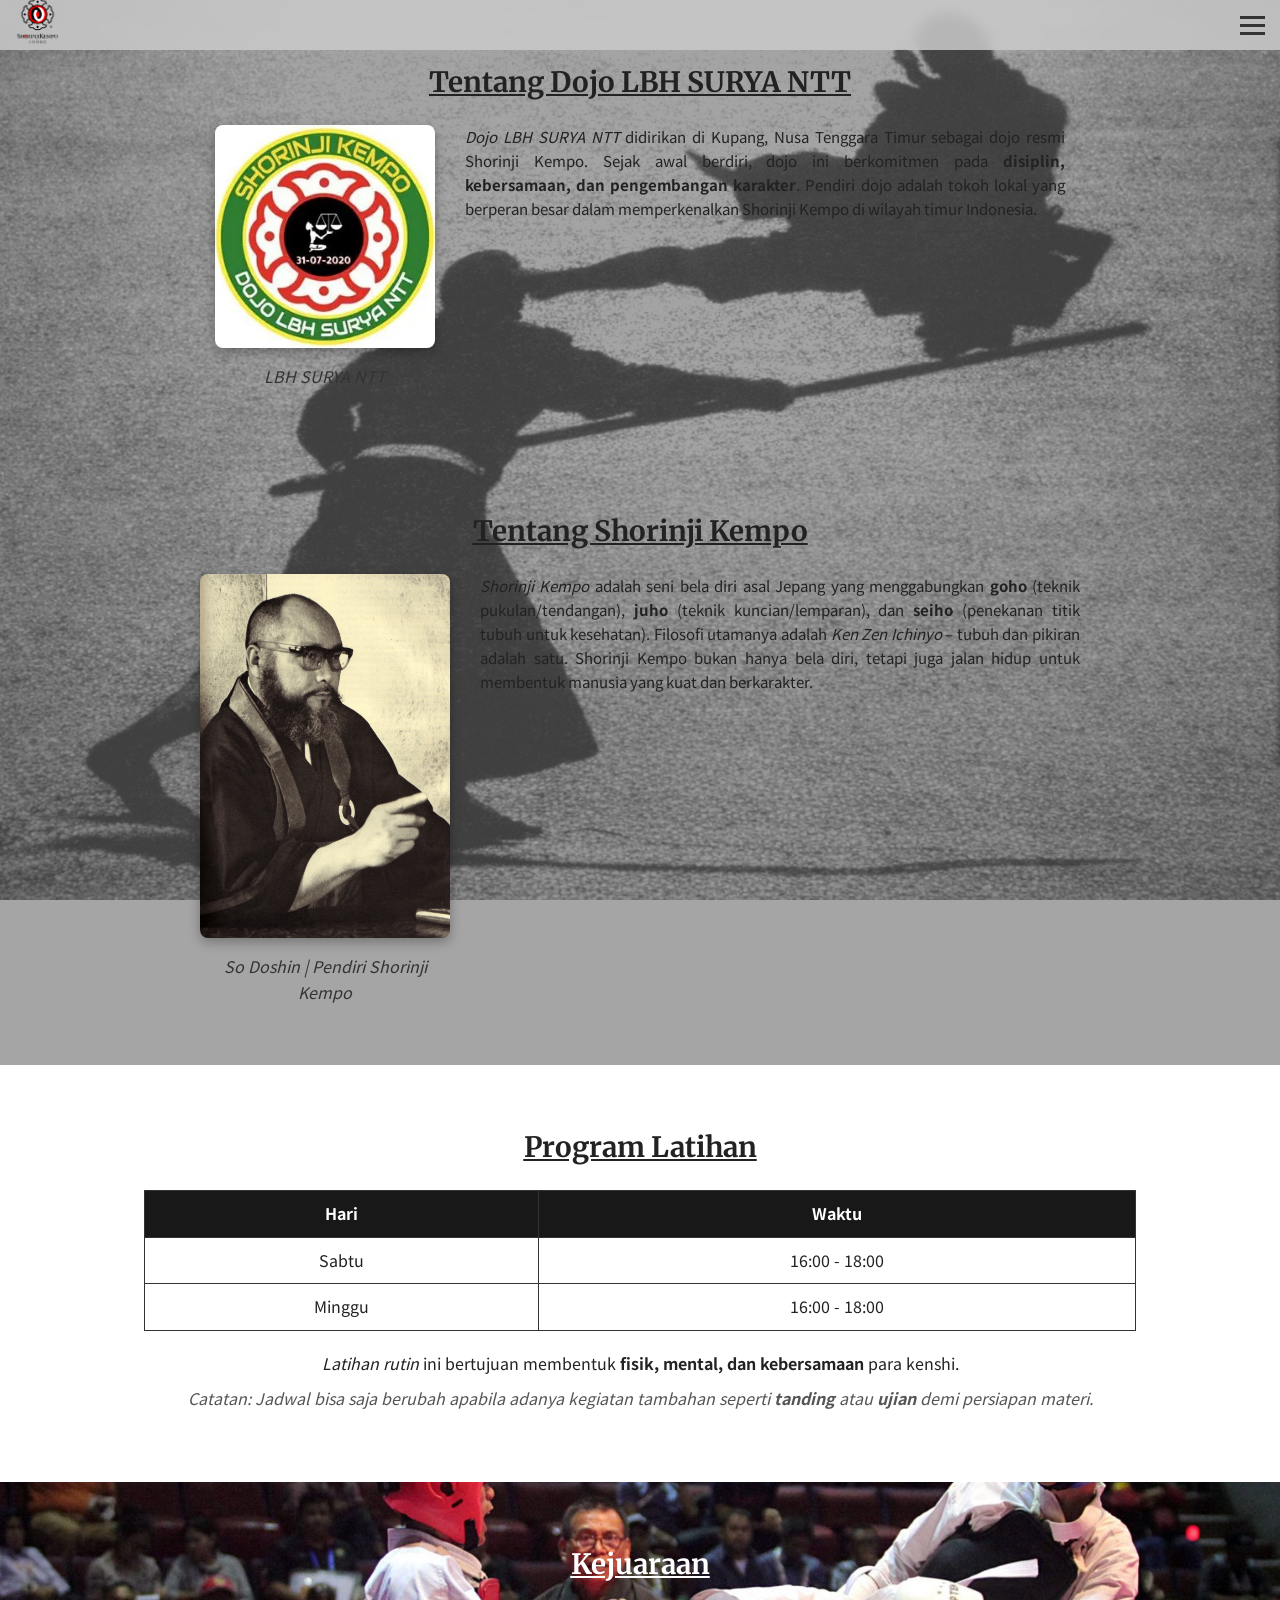
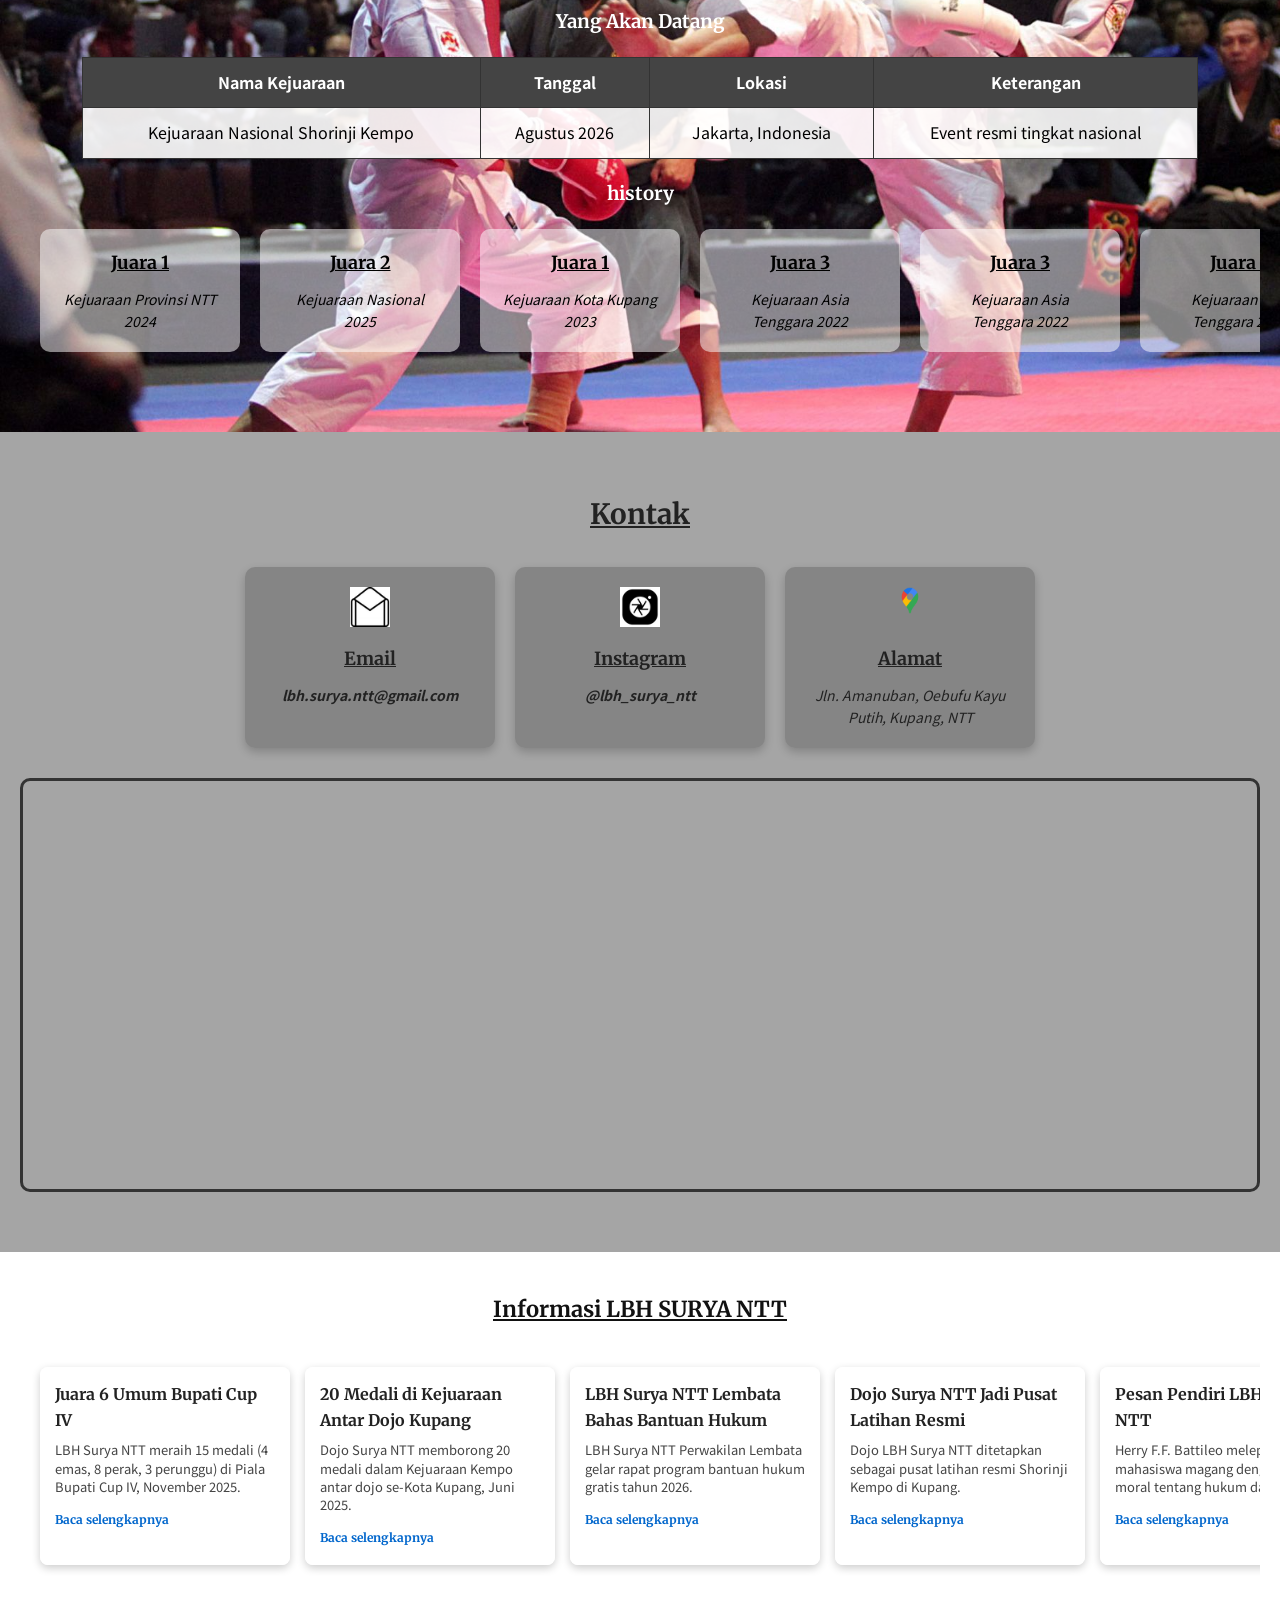
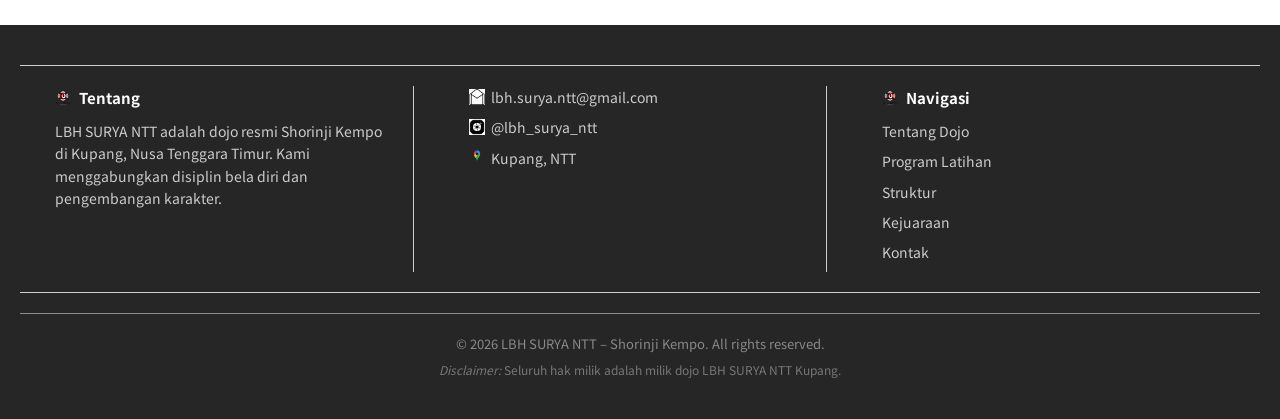
==== commit 12ffaadf: "erasesection4" ====
--- a/explore_dojo.html
+++ b/explore_dojo.html
@@ -299,56 +299,7 @@
 
 
   <!-- Section 4: Struktur -->
-<section id="struktur" class="section grey-transparent">
-  <h2><u><b>Struktur Dojo</b></u></h2>
-  
-  <div class="org-chart">
-    <!-- Pendiri -->
-    <div class="level founder">
-      <div class="card">
-        <img src="./assets/logorouge.png" alt="Pendiri" class="circle">
-        <p><b>Pendiri Dojo</b></p>
-      </div>
-    </div>
-
-    <!-- Pelatih & Pengurus -->
-    <div class="connector"></div>
-    <div class="level leader">
-      <div class="card">
-        <img src="./assets/logorouge.png" alt="Pelatih" class="circle">
-        <p><b>Pelatih & Pengurus</b></p>
-      </div>
-    </div>
-
-    <!-- Sekretaris & Bendahara -->
-    <div class="connector"></div>
-    <div class="level staff">
-      <div class="card">
-        <img src="./assets/logorouge.png" alt="Sekretaris" class="circle">
-        <p><b>Sekretaris</b></p>
-      </div>
-      <div class="card">
-        <img src="./assets/logorouge.png" alt="Bendahara" class="circle">
-        <p><b>Bendahara</b></p>
-      </div>
-    </div>
-
-    <!-- Asisten Pelatih -->
-    <div class="connector"></div>
-    <div class="level assistant">
-      <div class="card">
-        <img src="./assets/logokempoimages4.png" alt="Asisten Pelatih" class="circle">
-        <p><b>Asisten Pelatih</b></p>
-      </div>
-    </div>
-
-    <!-- Para Kenshi -->
-    <div class="connector"></div>
-    <div class="level kenshi">
-      <p><em>Para Kenshi</em> adalah bagian terbawah yang menjadi inti kekuatan dojo.</p>
-    </div>
-  </div>
-</section>
+<!--digunakan bila perlu-->
 
   <!-- Section 5: Kejuaraan -->
 <section id="kejuaraan" class="section image-bg">
--- a/css/explore_dojo.css
+++ b/css/explore_dojo.css
@@ -112,8 +112,15 @@
 ========================= */
 .section {
   padding: 60px 20px;
-}
-
+  width: 100%;
+  box-sizing: border-box;
+}
+.section img,
+.dojo-logo,
+.founder-photo {
+  max-width: 100%;
+  height: auto;
+}
 .section h2 {
   font-size: 28px;
   margin-bottom: 20px;
@@ -213,7 +220,7 @@
 
 /* Background Variations */
 .white-transparent {
-  background: rgba(255,255,255,0.85);
+  background: rgba(106, 105, 105, 0.6);
 }
 
 .white {
@@ -225,7 +232,7 @@
 }
 
 .image-bg {
-  background: url('../assets/juara2.jpg') no-repeat center center/cover;
+  background: url('../assets/tanding.jpg') no-repeat center center/cover;
   color: #fff;
 }
 
@@ -701,7 +708,17 @@
     flex: 0 0 auto;               
     margin-left: auto;            
   }
-
+  .section {
+    padding: 40px 15px;
+  }
+  .dojo-container,
+  .shorinji-container,
+  .contact-container {
+    flex-direction: column;
+    align-items: center;
+    text-align: center;
+    gap: 15px;
+  }
   .dojo-container,
   .shorinji-container {
     flex-direction: column;
@@ -760,7 +777,13 @@
     font-size: 11px;
     padding: 3px 5px;
   }
-
+.dojo-left, .shorinji-left {
+    flex: 0 0 100%;
+    max-width: 100%;
+  }
+  .dojo-right, .shorinji-right {
+    max-width: 100%;
+  }
   .logo img {
     height: 40px;
   }
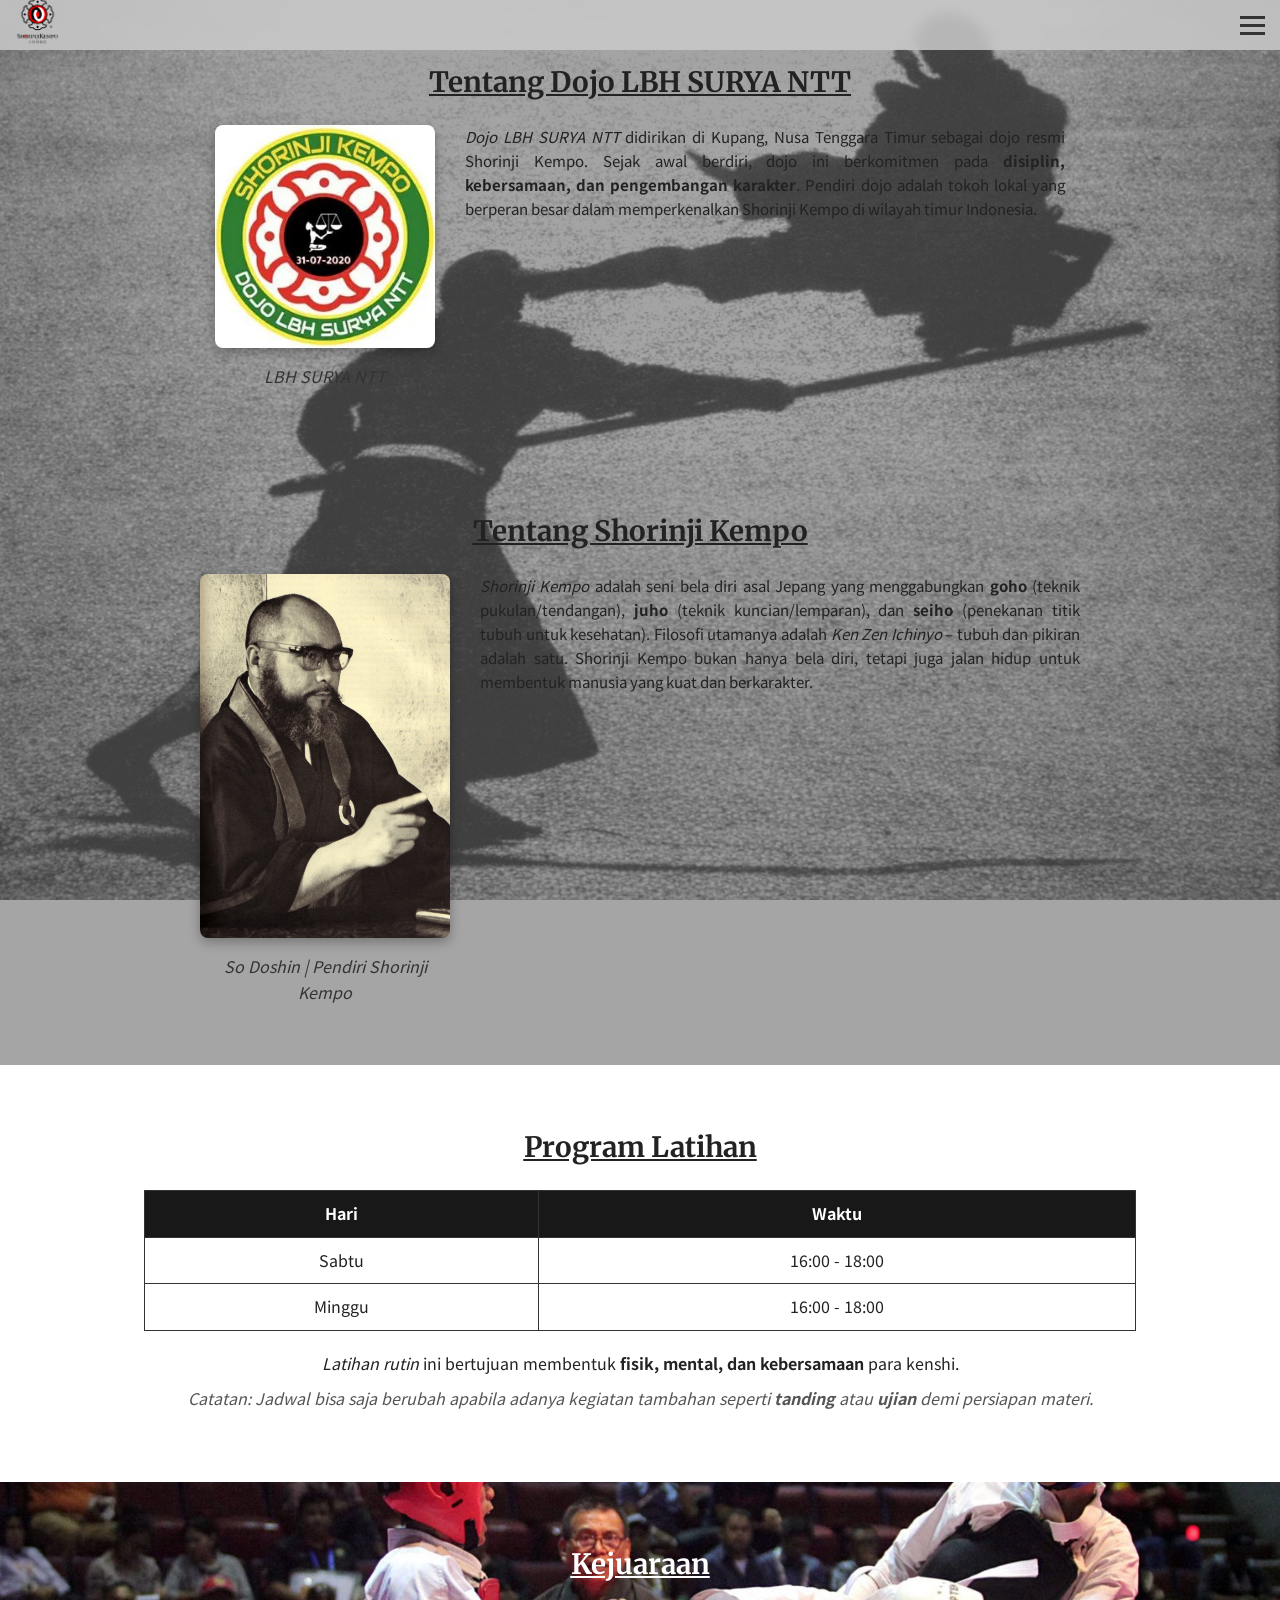
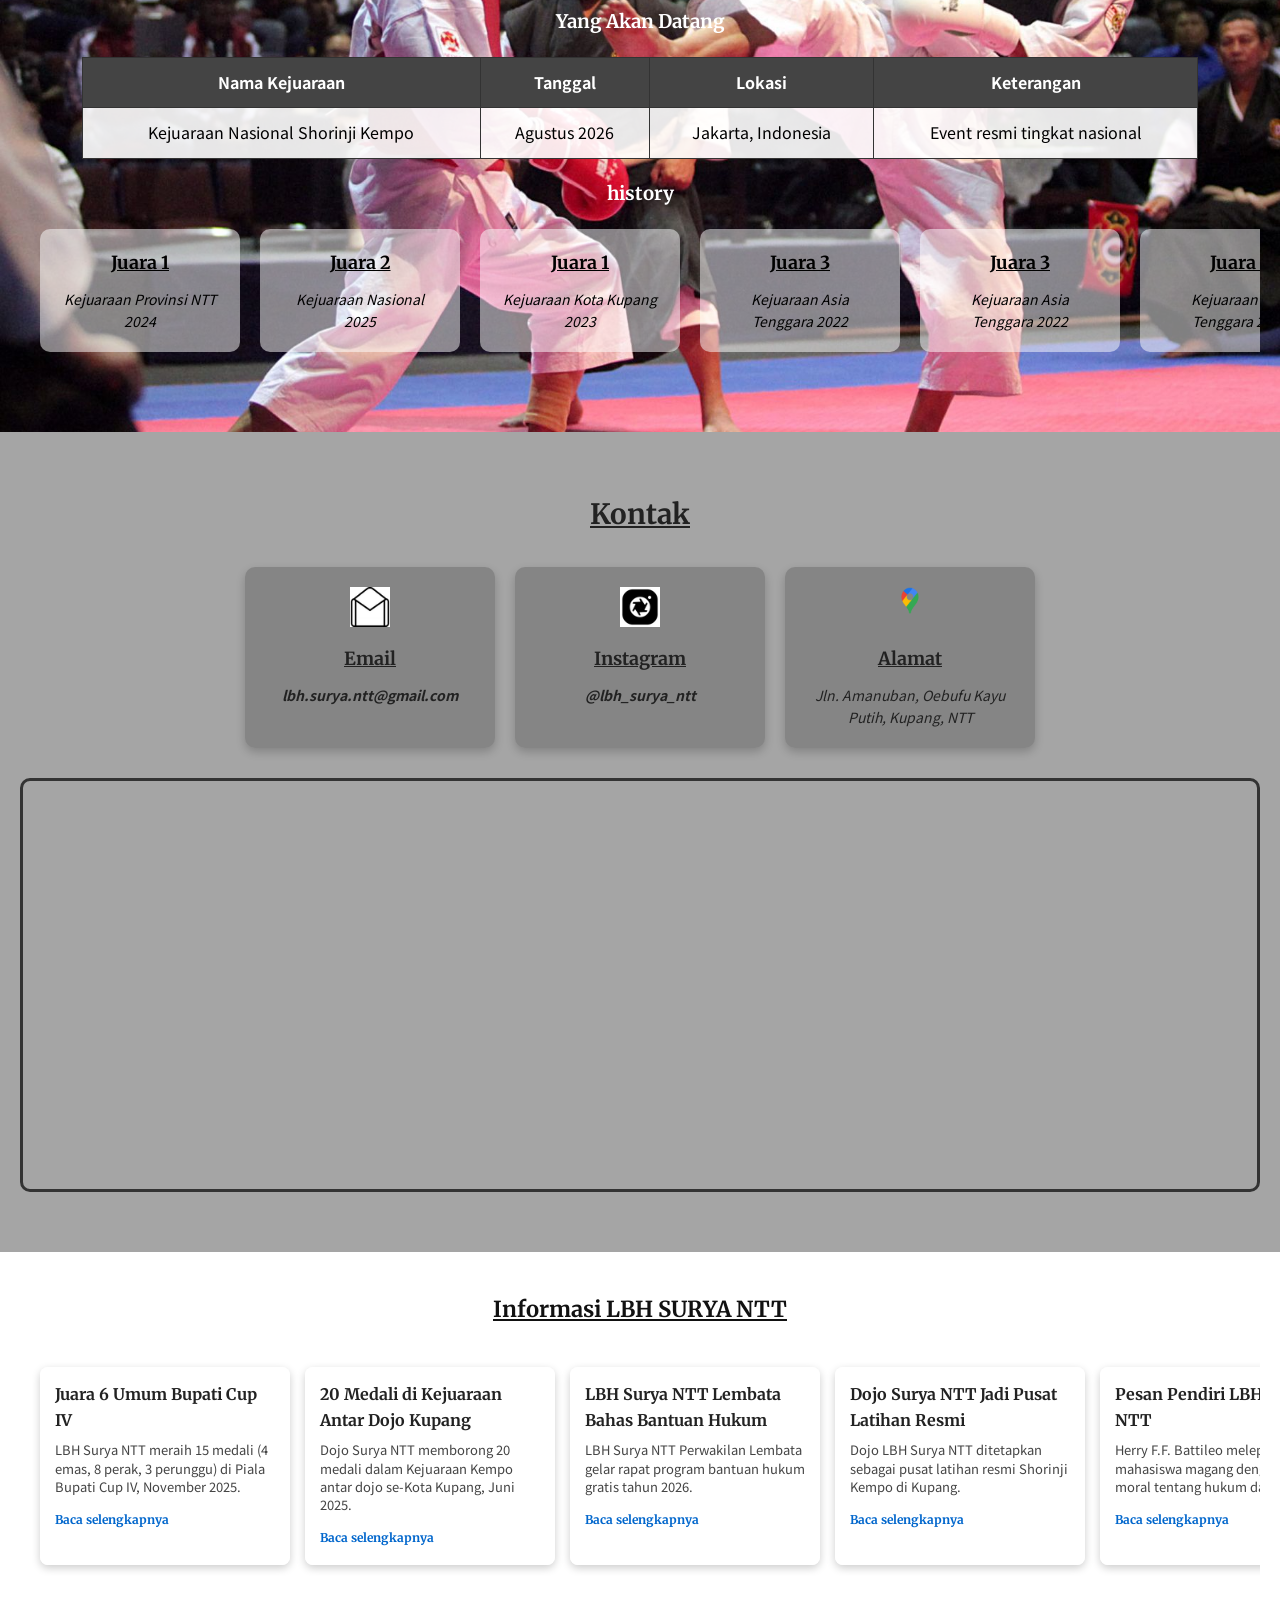
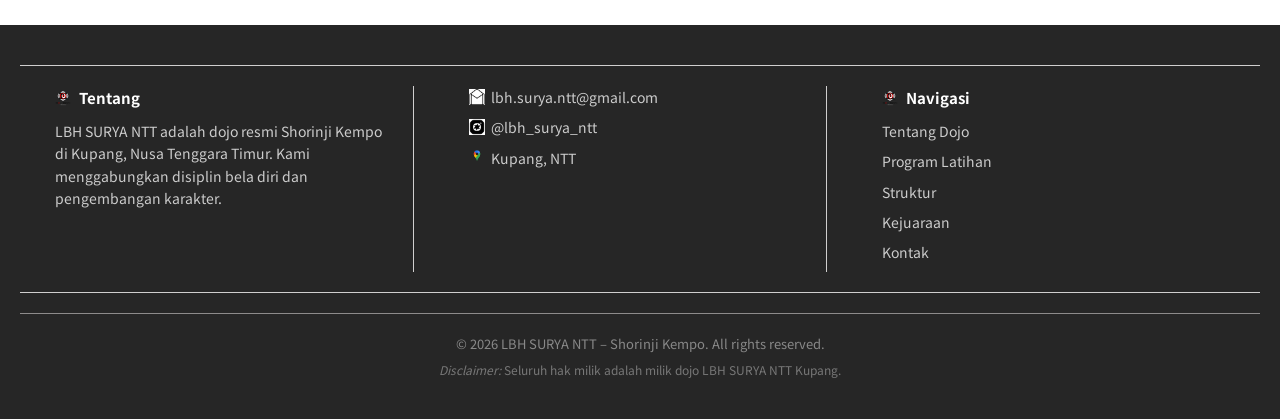
==== commit 6922f038: "baru" ====
--- a/explore_dojo.html
+++ b/explore_dojo.html
@@ -297,10 +297,6 @@
   </div>
 </section>
 
-
-  <!-- Section 4: Struktur -->
-<!--digunakan bila perlu-->
-
   <!-- Section 5: Kejuaraan -->
 <section id="kejuaraan" class="section image-bg">
   <h2><u><b>Kejuaraan</b></u></h2>
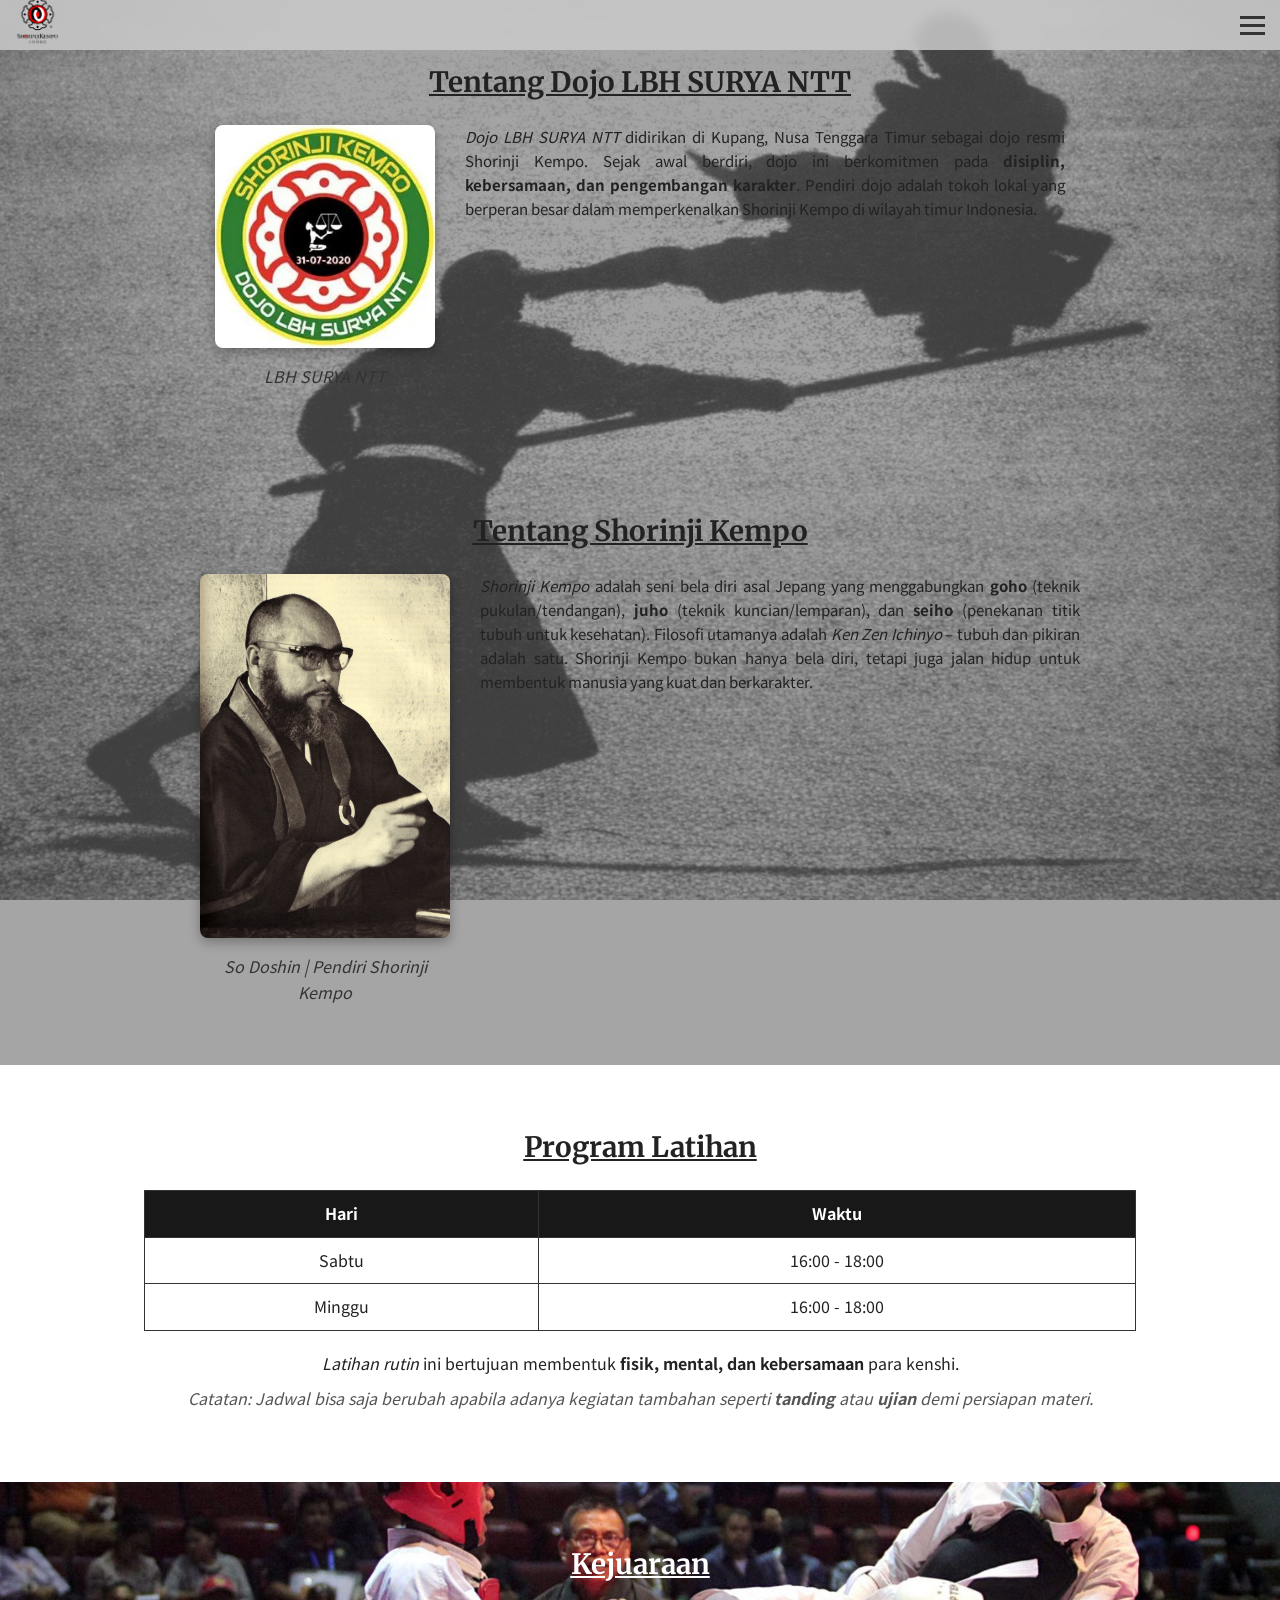
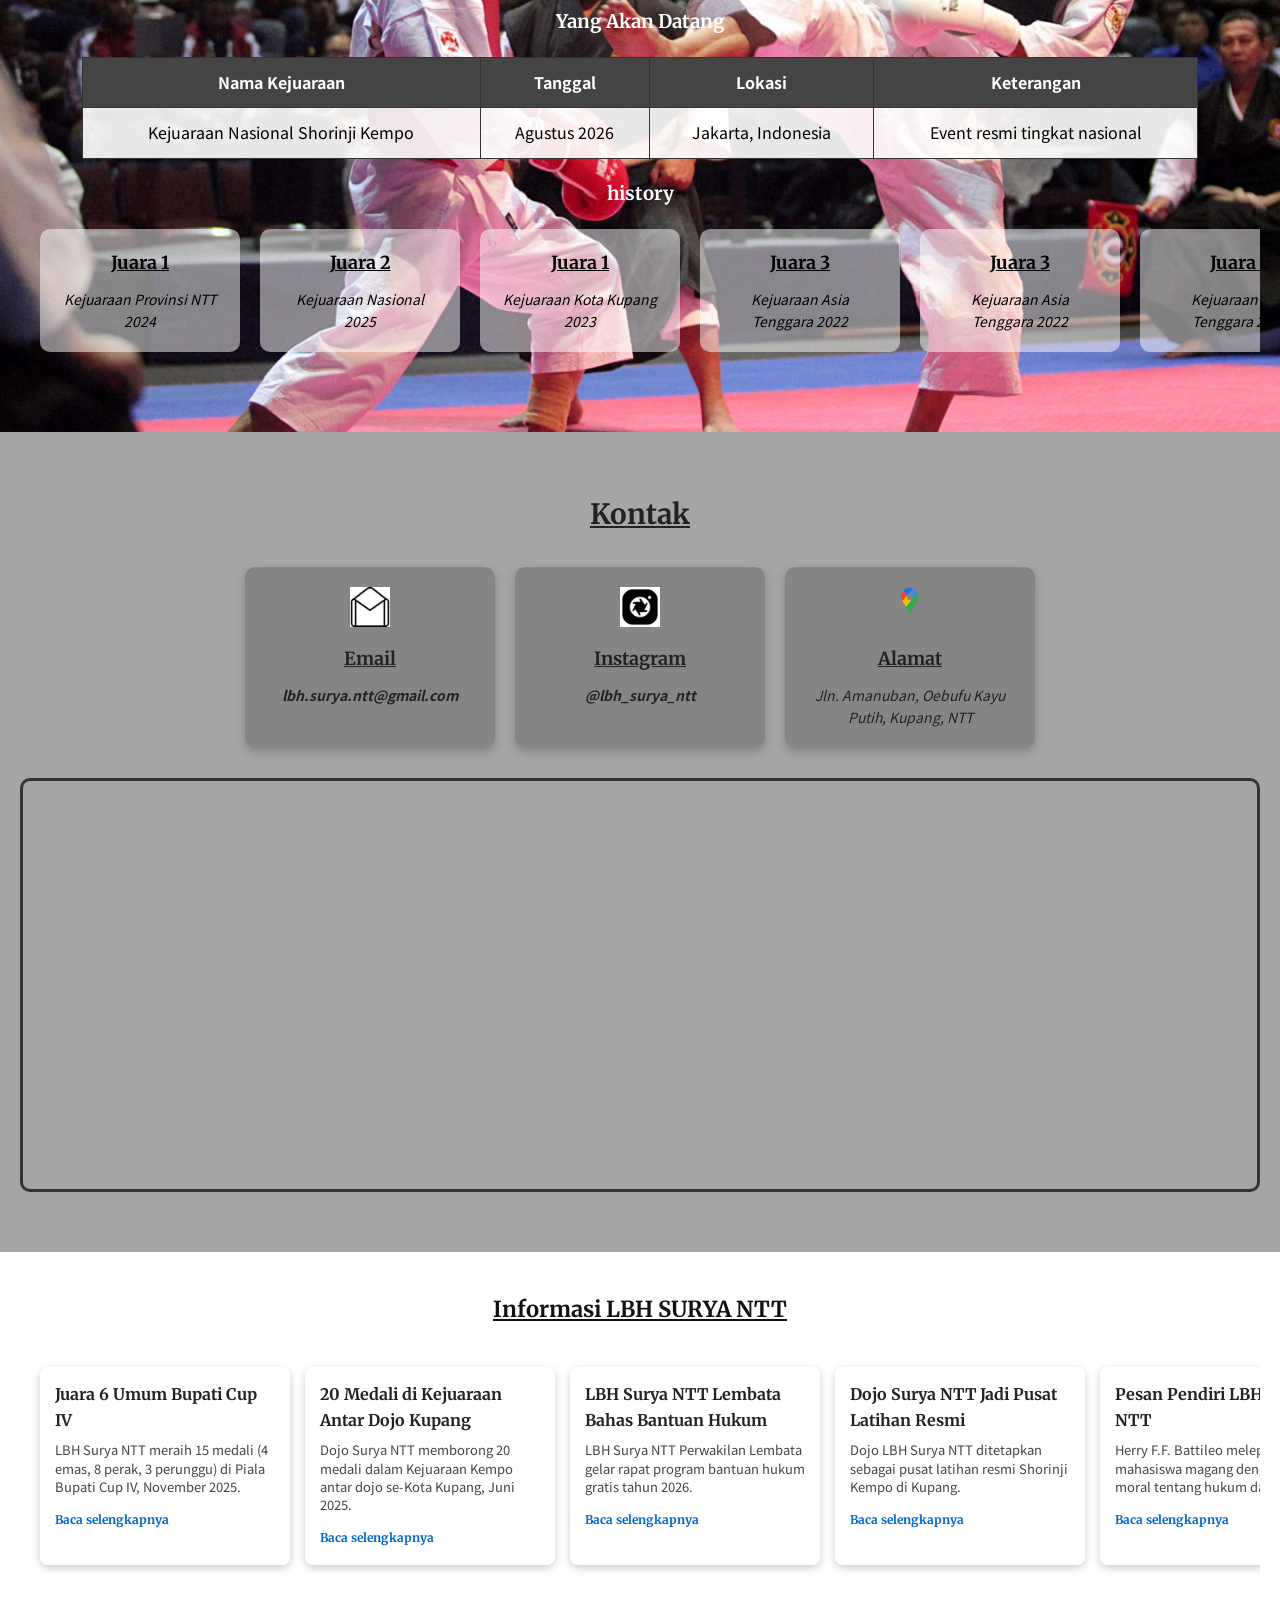
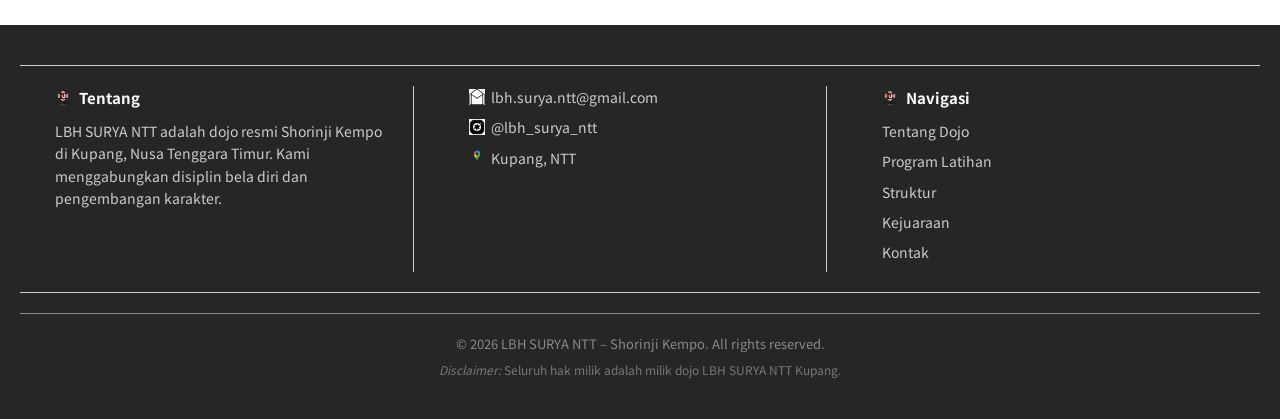
==== commit 935e7fb7: "Update explore_dojo.html menghapur section 4" ====
--- a/explore_dojo.html
+++ b/explore_dojo.html
@@ -1,4 +1,3 @@
-
 
 <!DOCTYPE html>
 <html lang="id">
@@ -414,11 +413,6 @@
 
 
 
-
-
-
-
-
   <!-- Section 7: Informasi -->
 <section id="informasi" class="section white">
   <h2><u><b>Informasi LBH SURYA NTT</b></u></h2>
@@ -530,11 +524,6 @@
     </div>
   </div>
 </section>
-
-
-
-
-
 
 
 
@@ -579,7 +568,6 @@
 </footer>
 
 
-
   <script src="./js/explore_dojo.js"></script>
 </body>
 
